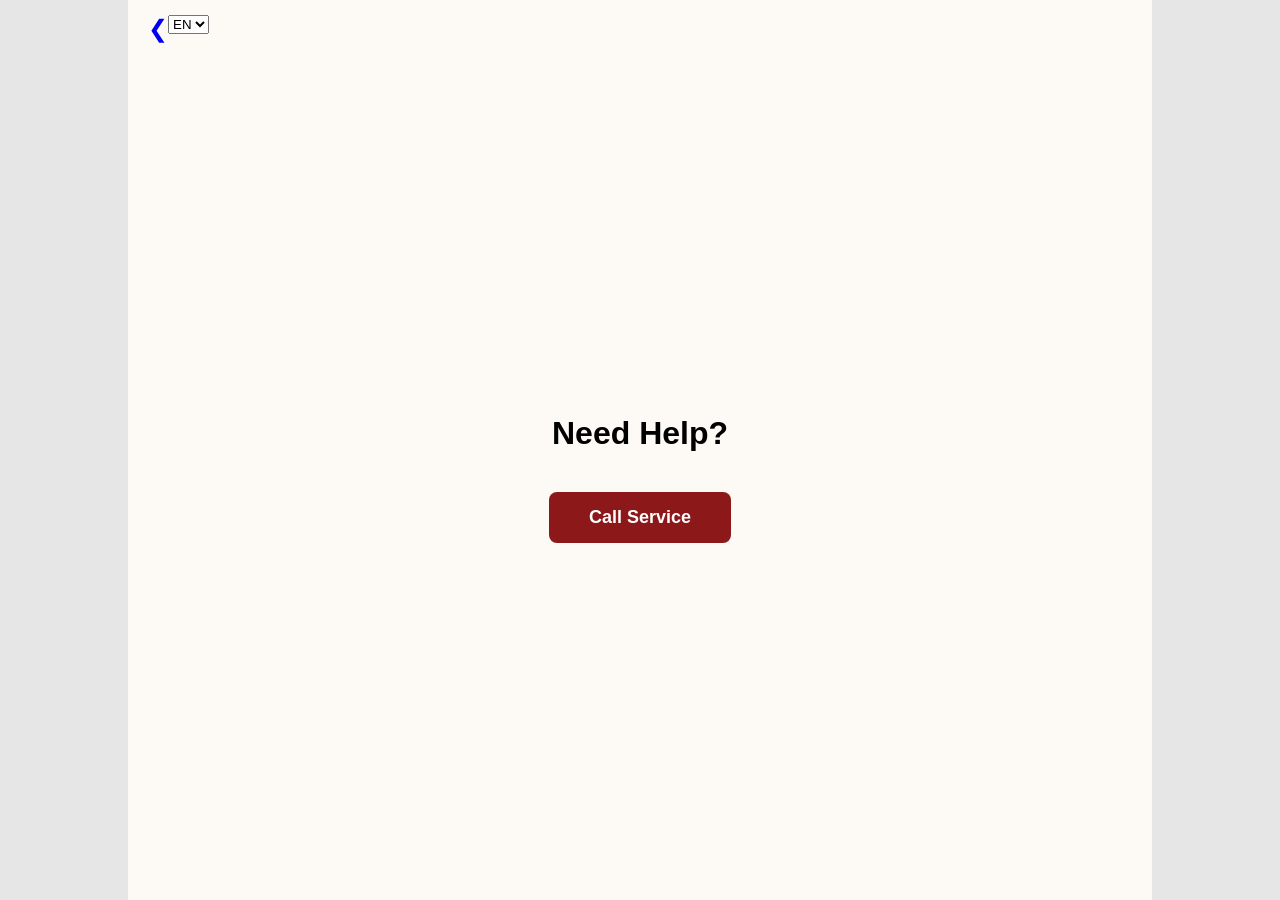
==== html/call-service.html @ d084e929 "feat: Data" ====
<!DOCTYPE html>
<html lang="en">
<head>
    <meta charset="UTF-8">
    <meta name="viewport" content="width=device-width, initial-scale=1.0">
    <title>Call Service</title>
    <link rel="stylesheet" href="../css/styles.css">
</head>
<body>

    <div class="app-container">
        <header class="top-header" style="justify-content: flex-start;">
            <a href="javascript:history.back()" class="icon-btn" style="text-decoration: none; font-size: 24px;">❮</a>
            <div class="language-picker">
                <select onchange="changeLanguage(this.value)">
                    <option value="en">EN</option>
                    <option value="sv">SV</option>
                    <option value="fr">FR</option>
                </select>
            </div>
        </header>

        <main class="main-content" style="display: flex; flex-direction: column; align-items: center; justify-content: center; flex-grow: 1; padding: 20px;">
            <!-- To do: change this to css -->
            <h1 class="restaurant-name" style="margin-bottom: 40px;" data-i18n="need_help">Need Help?</h1>
            
            <button id="callServiceBtn" class="start-btn" data-i18n="call_service">Call Service</button>

            <div id="servicePopup" class="popup hidden">
                <p data-i18n="service_called">Service has been called! Staff is on the way.</p>
            </div>
        </main>
    </div>

    <script>
        const btn = document.getElementById('callServiceBtn');
        const popup = document.getElementById('servicePopup');

        btn.addEventListener('click', () => {
            // Show the popup
            popup.classList.remove('hidden');
            
            // Disable the button and change its translation key
            btn.disabled = true;
            btn.setAttribute('data-i18n', 'service_called_btn');
            btn.classList.add('disabled-btn');
            
            // Re-run the translation function so the new key is translated
            if (typeof updateUI === 'function') {
                updateUI();
            }
        });
    </script>
    <script src="../js/data/dictionary.js"></script>
    <script src="../js/data/menuData.js"></script>

    <script src="../js/order_page.js"></script>
    <script src="../js/controller/LanguageController.js"></script>
    <script src="../js/controller/MenuController.js"></script>
</body>
</html>
---- css/styles.css ----
/* THIS FILE WILL CONTAIN ALL STYLES FOR THE WEBSITE */

/* CONSIDER USING MULTIPLE CSS FILES FOR BETTER ORGANIZATION */

/* =========================================
   Base Resets & App Container
   ========================================= */
/* =========================================
   Base Resets & App Container
   ========================================= */
* {
    box-sizing: border-box;
    margin: 0;
    padding: 0;
}

body {
    /* Uses system fonts for a native app feel */
    
    font-family: -apple-system, BlinkMacSystemFont, "Segoe UI", Roboto, Helvetica, Arial, sans-serif;
    background-color: #e6e6e6; /* Darker background for desktop to frame the app */

}

.app-container {
    width: 100%;           /* Takes up the full width */
    max-width: 1024px;     /* But never gets wider than an iPad in landscape mode */
    min-height: 100vh;     /* Ensure it always covers the full height of the screen */
    margin: 0 auto;        /* Centers the container on the desktop screen */
    
    background-color: #fdfaf6;
    position: relative;
    display: flex;
    flex-direction: column;
}

/* =========================================
   Header (Call for Service)
   ========================================= */
.top-header {
    padding: 15px 20px;
    display: flex;
    justify-content: flex-end; /* Aligns items to the right */
    background: transparent;
}

.service-action {
    display: flex;
    align-items: center;
    gap: 8px;
    font-size: 13px;
    font-weight: 500;
}

.icon-btn {
    background: none;
    border: none;
    font-size: 20px;
    cursor: pointer;
}

/* =========================================
   Horizontal Category Slider (MAX Style)
   ========================================= */
.category-slider {
    padding: 0 0 15px 15px;
}

.category-list {
    display: flex;
    gap: 12px;
    overflow-x: auto;
    list-style: none;
    padding-bottom: 10px; /* Space for the active state arrow */
    /* Hide scrollbars for a clean app look */
    scrollbar-width: none; /* Firefox */
    -ms-overflow-style: none;  /* IE and Edge */
}

.category-list::-webkit-scrollbar {
    display: none; /* Chrome, Safari and Opera */
}

.category-item {
    flex: 0 0 auto; /* Prevents items from shrinking */
    width: 85px; 
}

.category-btn {
    width: 100%;
    background: none;
    border: none;
    display: flex;
    flex-direction: column;
    align-items: center;
    cursor: pointer;
    font-family: inherit;
}

.category-img {
    width: 100%;
    height: 60px;
    object-fit: cover;
    background: #eaeaea; /* Placeholder grey until you add real images */
    margin-bottom: 6px;
}

.category-name {
    font-size: 13px;
    font-weight: 700;
    text-align: center;
    color: #333;
}

/* --- The Active/Selected State --- */
.category-item.active .category-btn {
    background-color: #8c1819; /* MAX App Dark Red */
    border-radius: 4px;
    padding-bottom: 8px;
    position: relative;
}

.category-item.active .category-img {
    border-radius: 4px 4px 0 0;
    margin-bottom: 4px;
}

.category-item.active .category-name {
    color: #ffffff;
}

/* The downward pointing triangle (caret) for the active item */
.category-item.active .category-btn::after {
    content: "";
    position: absolute;
    bottom: -8px;
    left: 50%;
    transform: translateX(-50%);
    border-width: 8px 8px 0;
    border-style: solid;
    border-color: #8c1819 transparent transparent transparent;
}

/* =========================================
   Menu List
   ========================================= */
.menu-list {
    flex-grow: 1; /* Pushes the footer to the bottom */
    padding: 0 20px 100px; /* Extra bottom padding so the sticky cart doesn't hide items */
}

.meal-card {
    padding: 25px 0;
    border-bottom: 1px solid #e5e5e5;
    display: flex;
    align-items: center;
}

.meal-name {
    font-size: 16px;
    font-weight: 600;
    color: #000;
}

/* =========================================
   Sticky Bottom Cart
   ========================================= */
.bottom-cart-bar {
    position: absolute;
    bottom: 0;
    left: 0;
    width: 100%;
    background-color: #b3b3b3; /* Grey from your wireframe */
    padding: 18px 20px;
    display: flex;
    justify-content: space-between;
    align-items: center;
    z-index: 10;
}

.cart-status p {
    font-size: 14px;
    font-weight: 500;
    color: #333;
}

/* The orange line at the very bottom of the wireframe */
.bottom-cart-bar::after {
    content: '';
    position: absolute;
    bottom: 0;
    left: 0;
    width: 100%;
    height: 4px;
    background-color: #e04f26; /* Wireframe orange */
}

/* =========================================
   Dialog designs
   ========================================= */
dialog::backdrop {
    background-color: rgba(0, 0, 0, 0.18); /* Make the backdrop dark and semi-transparent */
    backdrop-filter: blur(2px); /* Gives a nice blurred effect */
}

.meal-modal {
    border: none;
    padding: 0;
    width: 100%;
    max-width: 100%;
    margin-bottom: 0;
    margin-top: auto;
    box-shadow: 0 -5px 20px rgba(0,0,0,0.1); 
}

.modal-header {
    display: flex;
    justify-content: space-between;
    align-items: center;
    width: 100%;
}

.modal-content {
    padding: 10px 20px 20px 20px;
    display: flex;
    flex-direction: column;
    gap: 10px;
}

.order-controls {
    display: flex;
    gap: 12px;
    align-items: center;
    width: 100%;
}

.quantity-selector {
    display: flex;
    align-items: center;
    gap: 10px;
    padding: 0px 15px;
    border: 2px solid #285A48; 
    border-radius: 12px;
    background-color: white;
}

#meal-quantity {
    border: none;
    background: transparent;
    font-size: 16px;
    font-weight: bold;
    color: #285A48;
    outline: none;
    cursor: pointer;
}

.quantity-selector span {
    color: #285A48;
    font-size: 18px;
}

.quantity-selector, .add-btn {
    height: 56px;
}

.add-btn {
    display: flex;
    justify-content: space-between;
    align-items: center;
    flex-grow: 1;

    background-color: #285A48;
    color: white;
    border: none;
    padding: 0px 15px;
    border-radius: 12px;
    font-weight: bold;
    font-size: 18px;
}

.modal-header {
    display: flex;
    justify-content: space-between;
    align-items: center;
    width: 100%;
}


.info-icon, .close-btn {
    background: none;
    border: none;
    cursor: pointer;
    
    /* At least 44px is standard for size of modal buttons to be easily tappable on mobile */
    height: 44px;
    
    display: flex;
    align-items: center;
    justify-content: center;
    
    font-size: 24px;
    transition: opacity 0.2s ease, transform 0.1s ease;
}

.info-icon {
    color: #C40C0C;
}

.close-btn {
    color: #333; 
    font-family: sans-serif;
}

/* This gives a nice feedback without changing the color */
.info-icon:active, .close-btn:active {
    opacity: 0.6;
    transform: scale(0.9);
}

/* IPAD FOCUS: (Media Query for devices over 600px) --- */
@media (min-width: 600px) {
    .meal-modal {
        width: 90%;
        max-width: 500px; /* Do not want it to wide on an iPad */
        margin: auto; /* Center it vertical and horizontally */
        border-radius: 15px; 
    }
}

/* =========================================
   Drag and Drop Utilities
   ========================================= */
.meal-card {
    cursor: grab;
    transition: opacity 0.2s, background-color 0.2s;
}

.meal-card:active {
    cursor: grabbing;
}

.meal-card.dragging {
    opacity: 0.4;
    background-color: #f0f0f0;
}

.bottom-cart-bar {
    transition: background-color 0.2s, transform 0.2s;
}

.bottom-cart-bar.drag-over {
    background-color: #999999; /* Darker grey to indicate drop zone */
    border-top: 2px dashed #e04f26; /* Highlight drop area */
}

.bottom-cart-bar.item-dropped {
    transform: scale(1.02);
}

/* =========================================
   Dietary Information & Tags
   ========================================= */
.info-body {
    display: flex;
    flex-direction: column;
    gap: 12px;
    padding-top: 10px;
}

.meal-description {
    font-size: 15px;
    color: #555;
    line-height: 1.5;
}

.dietary-tags {
    display: flex;
    flex-wrap: wrap;
    gap: 8px;
    margin-bottom: 10px;
}

.tag {
    padding: 6px 12px;
    border-radius: 20px;
    font-size: 13px;
    font-weight: bold;
    color: white;
}

/* Color coding the tags */
.tag-veg { background-color: #285A48; } /* Green for vegetarian/vegan */
.tag-gf { background-color: #e04f26; } /* Orange for gluten-free */
.tag-allergen { background-color: #8c1819; } /* Red for warnings/allergens */

/* =========================================
   Welcome Screen Styles
   ========================================= */
.welcome-screen {
    display: flex;
    flex-direction: column;
    justify-content: space-between;
}

.welcome-content {
    display: flex;
    flex-direction: column;
    align-items: center;
    justify-content: center;
    flex-grow: 1;
    text-align: center;
    padding: 20px;
}

.logo-placeholder {
    font-size: 80px; /* Adjust emoji size */
    margin-bottom: 20px;
}

.welcome-text {
    font-size: 16px;
    color: #555;
    margin-bottom: 40px;
}

.start-btn {
    background-color: #8c1819; /* Matches active category color */
    color: white;
    padding: 15px 40px;
    font-size: 18px;
    font-weight: bold;
    border: none;
    border-radius: 8px;
    text-decoration: none;
    cursor: pointer;
    transition: background-color 0.2s;
}

.start-btn:active {
    background-color: #5c0f10;
}

/* =========================================
   Call Service Feature Styles
   ========================================= */
.hidden {
    display: none !important; /* Critical for hiding the popup initially */
}

.popup {
    margin-top: 20px;
    padding: 15px 25px;
    background-color: #d4edda; /* Light green success background */
    color: #155724; /* Dark green text */
    border:
}

/* Add these below your other tag colors */
.tag-vegan { background-color: #1e4620; } /* Dark green for vegan */
.tag-non-alcoholic { background-color: #4a90e2; } /* Blue for beverages */
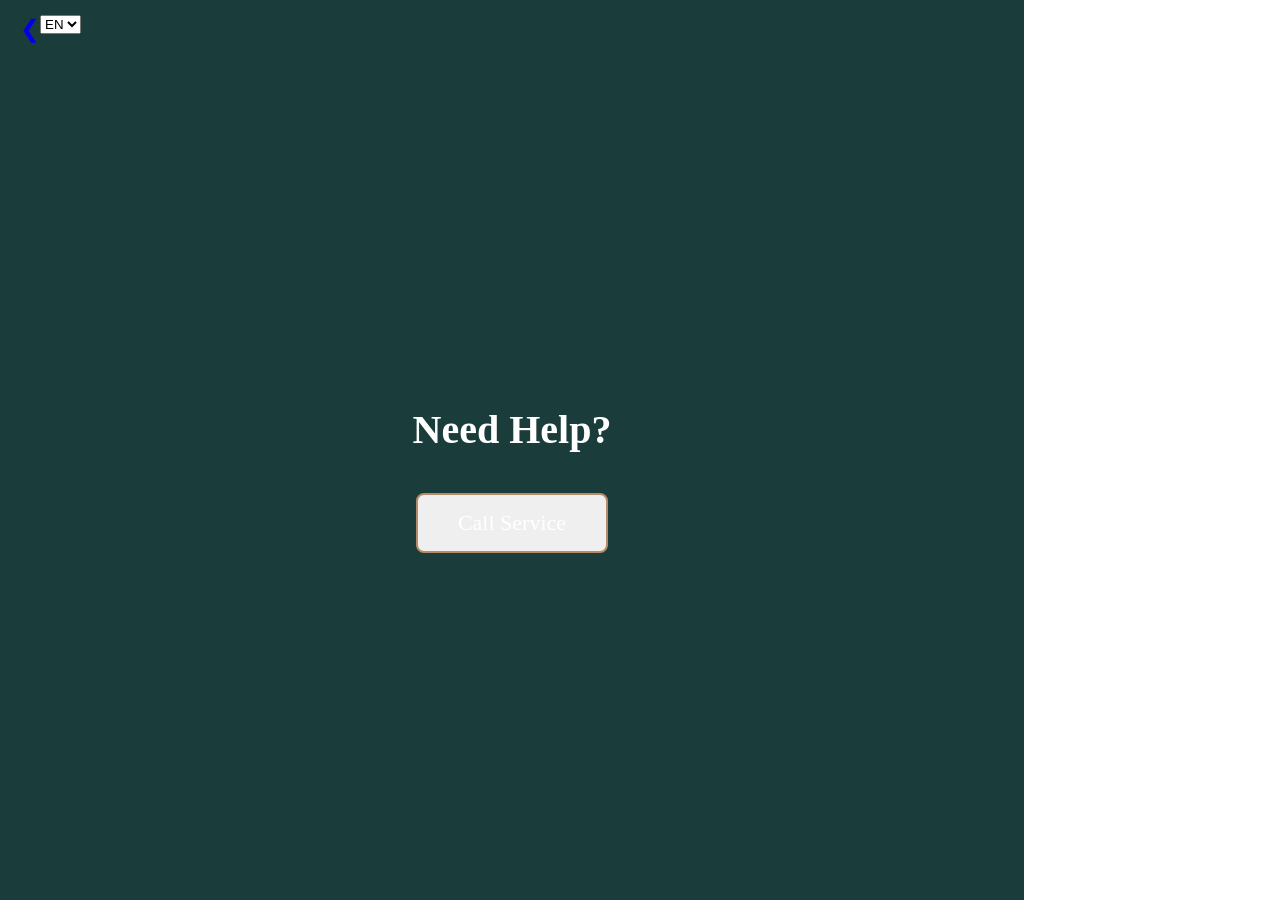
==== commit 5106c8a2: "feat: fixed issues" ====
--- a/html/call-service.html
+++ b/html/call-service.html
@@ -21,7 +21,7 @@
         </header>
 
         <main class="main-content" style="display: flex; flex-direction: column; align-items: center; justify-content: center; flex-grow: 1; padding: 20px;">
-            <!-- To do: change this to css -->
+            
             <h1 class="restaurant-name" style="margin-bottom: 40px;" data-i18n="need_help">Need Help?</h1>
             
             <button id="callServiceBtn" class="start-btn" data-i18n="call_service">Call Service</button>
--- a/css/styles.css
+++ b/css/styles.css
@@ -18,7 +18,6 @@
     /* Uses system fonts for a native app feel */
     
     font-family: -apple-system, BlinkMacSystemFont, "Segoe UI", Roboto, Helvetica, Arial, sans-serif;
-    background-color: #e6e6e6; /* Darker background for desktop to frame the app */
 
 }
 
@@ -26,22 +25,44 @@
     width: 100%;           /* Takes up the full width */
     max-width: 1024px;     /* But never gets wider than an iPad in landscape mode */
     min-height: 100vh;     /* Ensure it always covers the full height of the screen */
-    margin: 0 auto;        /* Centers the container on the desktop screen */
+    margin: 0;        /* Centers the container on the desktop screen */
     
-    background-color: #fdfaf6;
+    background-color: #1a3d3b;
     position: relative;
     display: flex;
     flex-direction: column;
 }
 
-/* =========================================
-   Header (Call for Service)
-   ========================================= */
+footer {
+    margin-top: auto; /* Pushes the footer to the bottom of the container */
+}
+
 .top-header {
     padding: 15px 20px;
     display: flex;
     justify-content: flex-end; /* Aligns items to the right */
     background: transparent;
+}
+
+.bell-svg {
+    width: 23px;             /* Ändra här för att välja storlek (t.ex. 24px eller 40px) */
+    height: 23px;
+    display: block;
+    stroke: #b58c67;         /* Gul färg för Feather-ikon (observera: Feather använder "stroke", inte "fill"!) */
+}
+
+.bell-icon {
+    display: flex;
+    align-items: center;
+    justify-content: center;
+    text-decoration: none;   /* Ta bort understrykning på länken */
+}
+
+
+h1 {
+    font-family: "Lora","Lora Placeholder",serif;
+    font-size: 40px;
+    color: #ffffff;
 }
 
 .service-action {
@@ -59,9 +80,6 @@
     cursor: pointer;
 }
 
-/* =========================================
-   Horizontal Category Slider (MAX Style)
-   ========================================= */
 .category-slider {
     padding: 0 0 15px 15px;
 }
@@ -106,22 +124,20 @@
 }
 
 .category-name {
-    font-size: 13px;
-    font-weight: 700;
     text-align: center;
-    color: #333;
+    font-family: "Lora","Lora Placeholder",serif;
+    font-size: 17px;
+    color: #84a1a0;
 }
 
 /* --- The Active/Selected State --- */
 .category-item.active .category-btn {
-    background-color: #8c1819; /* MAX App Dark Red */
-    border-radius: 4px;
+    background-color: #b58c67;
     padding-bottom: 8px;
     position: relative;
 }
 
 .category-item.active .category-img {
-    border-radius: 4px 4px 0 0;
     margin-bottom: 4px;
 }
 
@@ -138,7 +154,7 @@
     transform: translateX(-50%);
     border-width: 8px 8px 0;
     border-style: solid;
-    border-color: #8c1819 transparent transparent transparent;
+    border-color: #b58c67 transparent transparent transparent;
 }
 
 /* =========================================
@@ -151,7 +167,7 @@
 
 .meal-card {
     padding: 25px 0;
-    border-bottom: 1px solid #e5e5e5;
+    border-bottom: 1px solid #b58c67;
     display: flex;
     align-items: center;
 }
@@ -159,18 +175,36 @@
 .meal-name {
     font-size: 16px;
     font-weight: 600;
-    color: #000;
+    color: #84a1a0;
 }
 
 /* =========================================
    Sticky Bottom Cart
    ========================================= */
+.cart-svg {
+    width: 26px;             
+    height: 26px;
+    display: block;
+    stroke: #b58c67;  
+    stroke-width: 1.5;        
+}
+
+.cart-icon {
+    display: flex;
+    align-items: center;
+    justify-content: center;
+    text-decoration: none;     
+    background: none;
+    border: none;
+    padding: 0;
+}
+
 .bottom-cart-bar {
     position: absolute;
     bottom: 0;
     left: 0;
     width: 100%;
-    background-color: #b3b3b3; /* Grey from your wireframe */
+    background-color: #102b2a;
     padding: 18px 20px;
     display: flex;
     justify-content: space-between;
@@ -181,7 +215,7 @@
 .cart-status p {
     font-size: 14px;
     font-weight: 500;
-    color: #333;
+    color: #84a1a0;
 }
 
 /* The orange line at the very bottom of the wireframe */
@@ -192,7 +226,7 @@
     left: 0;
     width: 100%;
     height: 4px;
-    background-color: #e04f26; /* Wireframe orange */
+    background-color: #b58c67; /* Wireframe orange */
 }
 
 /* =========================================
@@ -239,7 +273,7 @@
     align-items: center;
     gap: 10px;
     padding: 0px 15px;
-    border: 2px solid #285A48; 
+    border: 2px solid #102b2a; 
     border-radius: 12px;
     background-color: white;
 }
@@ -249,13 +283,13 @@
     background: transparent;
     font-size: 16px;
     font-weight: bold;
-    color: #285A48;
+    color: #102b2a;
     outline: none;
     cursor: pointer;
 }
 
 .quantity-selector span {
-    color: #285A48;
+    color: #102b2a;
     font-size: 18px;
 }
 
@@ -269,7 +303,7 @@
     align-items: center;
     flex-grow: 1;
 
-    background-color: #285A48;
+    background-color: #102b2a;
     color: white;
     border: none;
     padding: 0px 15px;
@@ -286,29 +320,40 @@
 }
 
 
-.info-icon, .close-btn {
+.info-icon {
+    display: flex;
+    align-items: center;
+    justify-content: center;
     background: none;
     border: none;
-    cursor: pointer;
-    
-    /* At least 44px is standard for size of modal buttons to be easily tappable on mobile */
-    height: 44px;
-    
-    display: flex;
-    align-items: center;
-    justify-content: center;
-    
-    font-size: 24px;
-    transition: opacity 0.2s ease, transform 0.1s ease;
-}
-
-.info-icon {
-    color: #C40C0C;
+    padding: 0;
+    cursor: pointer;
+}
+
+.info-svg {
+    width: 32px;        
+    height: 32px;
+    display: block;
+    stroke: #1a3d3b;     
+    stroke-width: 1.5;
 }
 
 .close-btn {
-    color: #333; 
-    font-family: sans-serif;
+  display: flex;
+  align-items: center;
+  justify-content: center;
+  background: none;
+  border: none;
+  padding: 0;
+  cursor: pointer;
+}
+
+.x-svg {
+  width: 32px;         
+  height: 32px;
+  display: block;
+  stroke: #102b2a;        
+  stroke-width: 1.8;
 }
 
 /* This gives a nice feedback without changing the color */
@@ -316,6 +361,24 @@
     opacity: 0.6;
     transform: scale(0.9);
 }
+
+
+.edit-icon {
+  display: flex;
+  align-items: center;
+  justify-content: center;
+  margin-right: 8px;
+}
+
+.edit-svg {
+  width: 18px;
+  height: 18px;
+  display: block;
+  stroke: #102b2a;  
+  stroke-width: 2;
+}
+
+/* TODO: Change colors to match the theme below */
 
 /* IPAD FOCUS: (Media Query for devices over 600px) --- */
 @media (min-width: 600px) {
@@ -349,8 +412,7 @@
 }
 
 .bottom-cart-bar.drag-over {
-    background-color: #999999; /* Darker grey to indicate drop zone */
-    border-top: 2px dashed #e04f26; /* Highlight drop area */
+    background-color: #999999; /* TODO: change color */
 }
 
 .bottom-cart-bar.item-dropped {
@@ -369,7 +431,7 @@
 
 .meal-description {
     font-size: 15px;
-    color: #555;
+    color: #555; /* Change to proper collor that follows theme*/
     line-height: 1.5;
 }
 
@@ -410,6 +472,7 @@
     flex-grow: 1;
     text-align: center;
     padding: 20px;
+    color: #ffffff;
 }
 
 .logo-placeholder {
@@ -419,26 +482,22 @@
 
 .welcome-text {
     font-size: 16px;
-    color: #555;
+    color: #84a1a0;
     margin-bottom: 40px;
 }
 
 .start-btn {
-    background-color: #8c1819; /* Matches active category color */
-    color: white;
+    font-family: "Lora","Lora Placeholder",serif;
     padding: 15px 40px;
-    font-size: 18px;
-    font-weight: bold;
-    border: none;
+    font-size: 22px;
+    color: #ffffff;
+    border: 2px solid #b58c67;
     border-radius: 8px;
     text-decoration: none;
     cursor: pointer;
     transition: background-color 0.2s;
 }
 
-.start-btn:active {
-    background-color: #5c0f10;
-}
 
 /* =========================================
    Call Service Feature Styles
@@ -451,10 +510,74 @@
     margin-top: 20px;
     padding: 15px 25px;
     background-color: #d4edda; /* Light green success background */
-    color: #155724; /* Dark green text */
-    border:
+    color: #155724; /* Change so it follow scheme */ 
 }
 
 /* Add these below your other tag colors */
 .tag-vegan { background-color: #1e4620; } /* Dark green for vegan */
-.tag-non-alcoholic { background-color: #4a90e2; } /* Blue for beverages */+.tag-non-alcoholic { background-color: #4a90e2; } /* Blue for beverages */
+
+/* =========================================
+   Order Page & Cart Layout
+   ========================================= */
+.order-list {
+    display: flex;
+    flex-direction: column;
+    gap: 10px;
+    padding: 20px;
+}
+.order-item {
+    display: flex;
+    justify-content: space-between;
+    align-items: center;
+    background: #e2e2e2;
+    padding: 15px 20px;
+    border-radius: 4px;
+}
+.order-item-left {
+    display: flex;
+    gap: 20px;
+    font-size: 16px;
+    color: #333;
+}
+.delete-btn {
+    background: none;
+    border: none;
+    font-size: 24px;
+    cursor: pointer;
+    color: #333;
+    padding: 0 10px;
+}
+
+.order-header {
+    text-align: center; 
+    padding-top: 20px; 
+    text-transform: uppercase;
+}
+
+.cart-empty-text {
+    text-align: center;
+    color: #84a1a0;
+}
+
+.clickable-footer {
+    cursor: pointer;
+    position: relative;
+}
+
+.cart-icon-wrapper {
+    position: relative;
+    display: inline-block;
+}
+
+.cart-badge {
+    position: absolute;
+    top: -5px;
+    right: -10px;
+    background: #e04f26;
+    color: white;
+    border-radius: 50%;
+    padding: 2px 6px;
+    font-size: 12px;
+    font-weight: bold;
+}
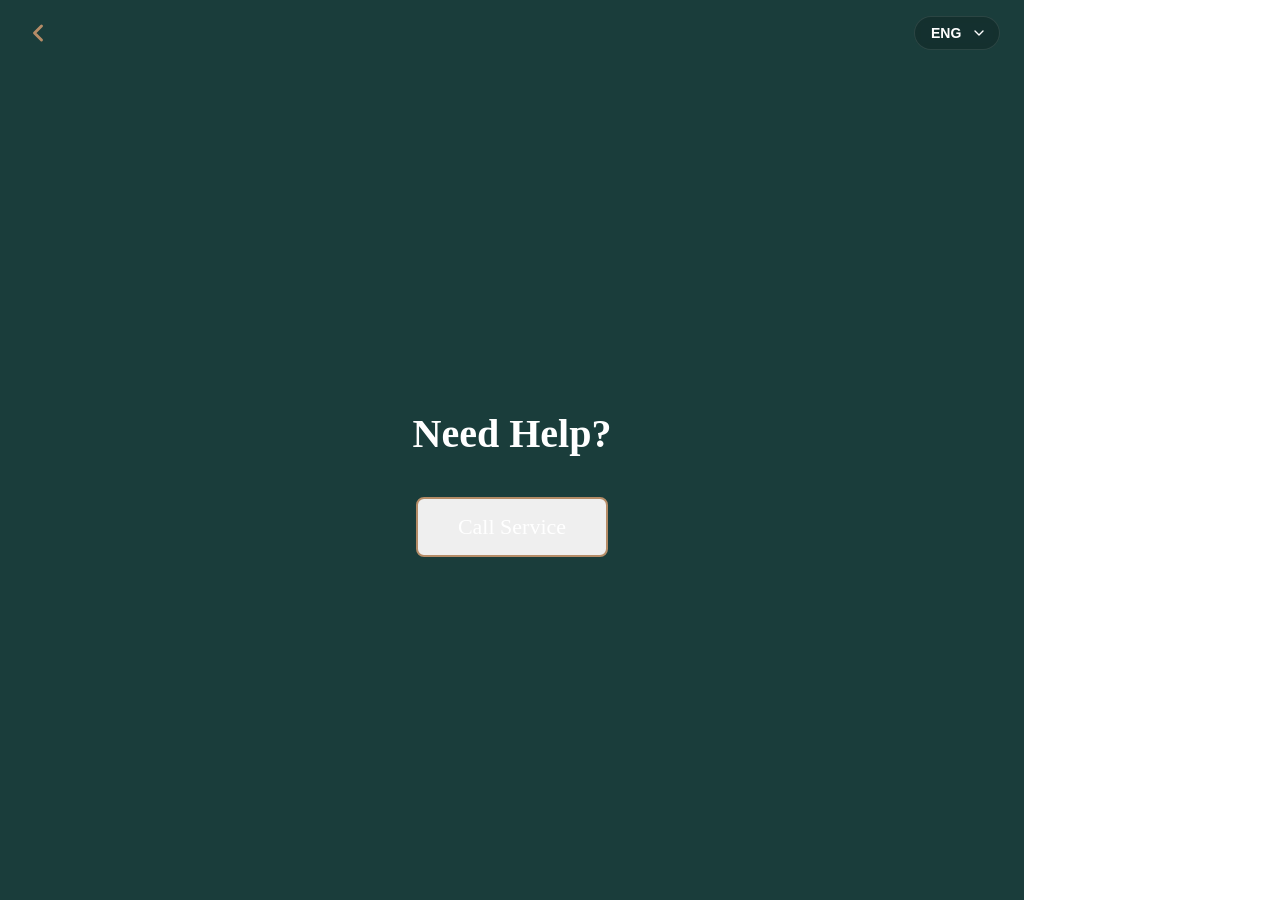
==== commit 21db59f0: "fixed styles for top header" ====
--- a/html/call-service.html
+++ b/html/call-service.html
@@ -7,16 +7,27 @@
     <link rel="stylesheet" href="../css/styles.css">
 </head>
 <body>
-
+    <!-- 
+      Call Service Page 
+      Allows the user to request assistance from the restaurant staff. 
+      Provides a button that triggers a confirmation popup.
+    -->
     <div class="app-container">
-        <header class="top-header" style="justify-content: flex-start;">
-            <a href="javascript:history.back()" class="icon-btn" style="text-decoration: none; font-size: 24px;">❮</a>
-            <div class="language-picker">
-                <select onchange="changeLanguage(this.value)">
-                    <option value="en">EN</option>
-                    <option value="sv">SV</option>
-                    <option value="fr">FR</option>
-                </select>
+        <header class="top-header" style="justify-content: space-between; align-items: center; padding: 16px 24px;">
+            <a href="javascript:history.back()" class="icon-btn back-btn" aria-label="Back" style="display: flex; align-items: center; justify-content: center;">
+                <svg viewBox="0 0 24 24" fill="none" stroke="#b58c67" stroke-width="2.5" stroke-linecap="round" stroke-linejoin="round" style="width: 28px; height: 28px;">
+                    <polyline points="15 18 9 12 15 6"></polyline>
+                </svg>
+            </a>
+            
+            <div style="display: flex; align-items: center; gap: 20px;">
+                <div class="language-picker">
+                    <select onchange="changeLanguage(this.value)" class="modern-select">
+                        <option value="en">ENG</option>
+                        <option value="sv">SWE</option>
+                        <option value="fr">FRA</option>
+                    </select>
+                </div>
             </div>
         </header>
 
@@ -33,6 +44,10 @@
     </div>
 
     <script>
+        /**
+         * call-service inline script
+         * Handles the button click to display a service confirmation popup.
+         */
         const btn = document.getElementById('callServiceBtn');
         const popup = document.getElementById('servicePopup');
 
--- a/css/styles.css
+++ b/css/styles.css
@@ -1,10 +1,16 @@
-/* THIS FILE WILL CONTAIN ALL STYLES FOR THE WEBSITE */
-
-/* CONSIDER USING MULTIPLE CSS FILES FOR BETTER ORGANIZATION */
-
-/* =========================================
-   Base Resets & App Container
-   ========================================= */
+/**
+ * styles.css
+ * Global stylesheet for the Le Marodeur application.
+ * Defines base resets, typography, layout, components, and responsive design.
+ * Organized by sections:
+ * - Base Resets & App Container
+ * - Top Header & Navigation
+ * - Categories & Menu
+ * - Sticky Bottom Cart
+ * - Modals & Dialogs
+ * - Utilities & Tags
+ */
+
 /* =========================================
    Base Resets & App Container
    ========================================= */
@@ -55,7 +61,46 @@
     display: flex;
     align-items: center;
     justify-content: center;
-    text-decoration: none;   /* Ta bort understrykning på länken */
+    text-decoration: none;   
+    transition: transform 0.2s ease;
+}
+
+.bell-icon:hover, .back-btn:hover {
+    transform: scale(1.05);
+}
+
+.bell-icon:active, .back-btn:active {
+    transform: scale(0.95);
+}
+
+.modern-select {
+    appearance: none;
+    -webkit-appearance: none;
+    background-color: rgba(0, 0, 0, 0.2);
+    color: #ffffff;
+    border: 1px solid rgba(255, 255, 255, 0.1);
+    padding: 8px 36px 8px 16px;
+    border-radius: 20px;
+    font-size: 14px;
+    font-weight: 600;
+    cursor: pointer;
+    outline: none;
+    background-image: url("data:image/svg+xml;charset=UTF-8,%3csvg xmlns='http://www.w3.org/2000/svg' viewBox='0 0 24 24' fill='none' stroke='%23ffffff' stroke-width='2' stroke-linecap='round' stroke-linejoin='round'%3e%3cpolyline points='6 9 12 15 18 9'%3e%3c/polyline%3e%3c/svg%3e");
+    background-repeat: no-repeat;
+    background-position: right 12px center;
+    background-size: 16px;
+    transition: all 0.2s ease;
+    backdrop-filter: blur(4px);
+}
+
+.modern-select:hover, .modern-select:focus {
+    background-color: rgba(0, 0, 0, 0.3);
+    border-color: #b58c67;
+}
+
+.modern-select option {
+    background-color: #1a3d3b;
+    color: #ffffff;
 }
 
 
@@ -200,37 +245,124 @@
 }
 
 .bottom-cart-bar {
-    position: absolute;
-    bottom: 0;
-    left: 0;
-    width: 100%;
+    position: sticky;
+    bottom: 20px;
+    margin: 0 20px 20px 20px;
     background-color: #102b2a;
-    padding: 18px 20px;
+    padding: 18px 24px;
     display: flex;
     justify-content: space-between;
     align-items: center;
-    z-index: 10;
+    z-index: 50;
+    border-radius: 16px;
+    box-shadow: 0 10px 30px rgba(0, 0, 0, 0.4);
+    border: 1px solid rgba(132, 161, 160, 0.15); /* subtle teal border */
+    transition: transform 0.2s, box-shadow 0.2s;
+}
+
+.bottom-cart-bar:hover {
+    transform: translateY(-2px);
+    box-shadow: 0 12px 35px rgba(0, 0, 0, 0.5);
+}
+
+.bottom-cart-bar:active {
+    transform: translateY(1px);
+    box-shadow: 0 5px 15px rgba(0, 0, 0, 0.4);
 }
 
 .cart-status p {
-    font-size: 14px;
-    font-weight: 500;
-    color: #84a1a0;
-}
-
-/* The orange line at the very bottom of the wireframe */
+    font-size: 16px;
+    font-weight: 600;
+    color: #ffffff;
+    letter-spacing: 0.5px;
+}
+
+/* Remove the old wireframe line */
 .bottom-cart-bar::after {
-    content: '';
-    position: absolute;
-    bottom: 0;
-    left: 0;
-    width: 100%;
-    height: 4px;
-    background-color: #b58c67; /* Wireframe orange */
-}
-
-/* =========================================
-   Dialog designs
+    display: none;
+}
+
+/* =========================================
+   Confirm Dialog designs (Remove Item)
+   ========================================= */
+.confirm-modal {
+    border: none;
+    padding: 24px;
+    width: 90%;
+    max-width: 400px;
+    margin: auto; /* Centered vertically and horizontally */
+    border-radius: 16px;
+    background-color: #ffffff;
+    box-shadow: 0 10px 30px rgba(0,0,0,0.2); 
+    font-family: -apple-system, BlinkMacSystemFont, "Segoe UI", Roboto, sans-serif;
+}
+
+.confirm-modal::backdrop {
+    background-color: rgba(0, 0, 0, 0.4); 
+    backdrop-filter: blur(2px); 
+}
+
+.confirm-title {
+    font-size: 24px;
+    font-weight: 700;
+    color: #000000;
+    margin-top: 0;
+    margin-bottom: 12px;
+}
+
+.confirm-text {
+    font-size: 16px;
+    color: #000000;
+    margin-top: 0;
+    margin-bottom: 24px;
+    line-height: 1.4;
+}
+
+.confirm-controls {
+    display: flex;
+    gap: 12px;
+    align-items: center;
+}
+
+.confirm-btn {
+    flex: 1;
+    height: 48px;
+    border-radius: 12px;
+    font-size: 16px;
+    font-weight: 600;
+    cursor: pointer;
+    display: flex;
+    justify-content: center;
+    align-items: center;
+    transition: background-color 0.2s, transform 0.1s;
+}
+
+.confirm-btn:active {
+    transform: scale(0.97);
+}
+
+.confirm-btn.cancel-btn {
+    background-color: #ffffff;
+    color: #000000;
+    border: 2px solid #102b2a; 
+}
+
+.confirm-btn.cancel-btn:hover {
+    background-color: #f5f5f5;
+}
+
+.confirm-btn.remove-btn {
+    background-color: #102b2a;
+    color: #ffffff;
+    border: none;
+}
+
+.confirm-btn.remove-btn:hover {
+    background-color: #0b1e1d;
+}
+
+/* =========================================
+   Dialog designs (Meal detailed view)
    ========================================= */
 dialog::backdrop {
     background-color: rgba(0, 0, 0, 0.18); /* Make the backdrop dark and semi-transparent */
@@ -391,6 +523,22 @@
 }
 
 /* =========================================
+   Drag and Drop Table Styles
+   ========================================= */
+.order-item-row.dragging {
+    opacity: 0.5;
+    background-color: #153533 !important;
+}
+
+.order-item-row.drag-over-top td {
+    border-top: 2px solid #b58c67;
+}
+
+.order-item-row.drag-over-bottom td {
+    border-bottom: 2px solid #b58c67;
+}
+
+/* =========================================
    Drag and Drop Utilities
    ========================================= */
 .meal-card {
@@ -520,6 +668,109 @@
 /* =========================================
    Order Page & Cart Layout
    ========================================= */
+.cart-table-wrapper {
+    width: 100%;
+    overflow-x: auto;
+    padding: 20px;
+    margin-bottom: 80px; /* Space for the bottom cart bar */
+}
+
+.cart-table {
+    width: 100%;
+    border-collapse: collapse;
+    color: #ffffff;
+    font-size: 15px;
+    background-color: #102b2a;
+    border-radius: 8px;
+    overflow: hidden;
+    box-shadow: 0 4px 6px rgba(0, 0, 0, 0.1);
+}
+
+.cart-table thead {
+    background-color: #0b1e1d;
+    border-bottom: 2px solid #b58c67;
+}
+
+.cart-table th,
+.cart-table td {
+    padding: 14px 16px;
+    text-align: left;
+    border-right: 1px solid #1a3d3b; /* Vertical lines */
+    border-bottom: 1px solid #1a3d3b; /* Horizontal lines */
+}
+
+/* Let's remove the right-most vertical line for a cleaner edge */
+.cart-table th:last-child,
+.cart-table td:last-child {
+    border-right: none;
+}
+
+.cart-table th {
+    font-weight: 600;
+    color: #84a1a0;
+    text-transform: uppercase;
+    font-size: 13px;
+    letter-spacing: 0.5px;
+}
+
+.cart-table tbody tr {
+    transition: background-color 0.2s;
+}
+
+.cart-table tbody tr:hover {
+    background-color: #153533;
+}
+
+.action-cell {
+    text-align: center !important;
+    width: 50px;
+}
+
+.delete-btn-table {
+    background: none;
+    border: none;
+    color: #b58c67;
+    font-size: 18px;
+    cursor: pointer;
+    transition: color 0.2s;
+}
+
+.order-header-container {
+    display: flex;
+    justify-content: space-between;
+    align-items: center;
+    padding: 20px 20px 10px 20px;
+}
+
+.order-header {
+    text-align: left; 
+    padding-top: 0; 
+    text-transform: uppercase;
+    font-size: 24px;
+    margin: 0;
+    color: #ffffff;
+}
+
+.checkout-header-btn {
+    background-color: #b58c67;
+    color: #ffffff;
+    border: none;
+    padding: 8px 16px;
+    border-radius: 6px;
+    font-weight: 600;
+    font-size: 14px;
+    cursor: pointer;
+    transition: background-color 0.2s, transform 0.1s;
+}
+
+.checkout-header-btn:hover {
+    background-color: #9a7554;
+}
+
+.checkout-header-btn:active {
+    transform: scale(0.97);
+}
+
 .order-list {
     display: flex;
     flex-direction: column;
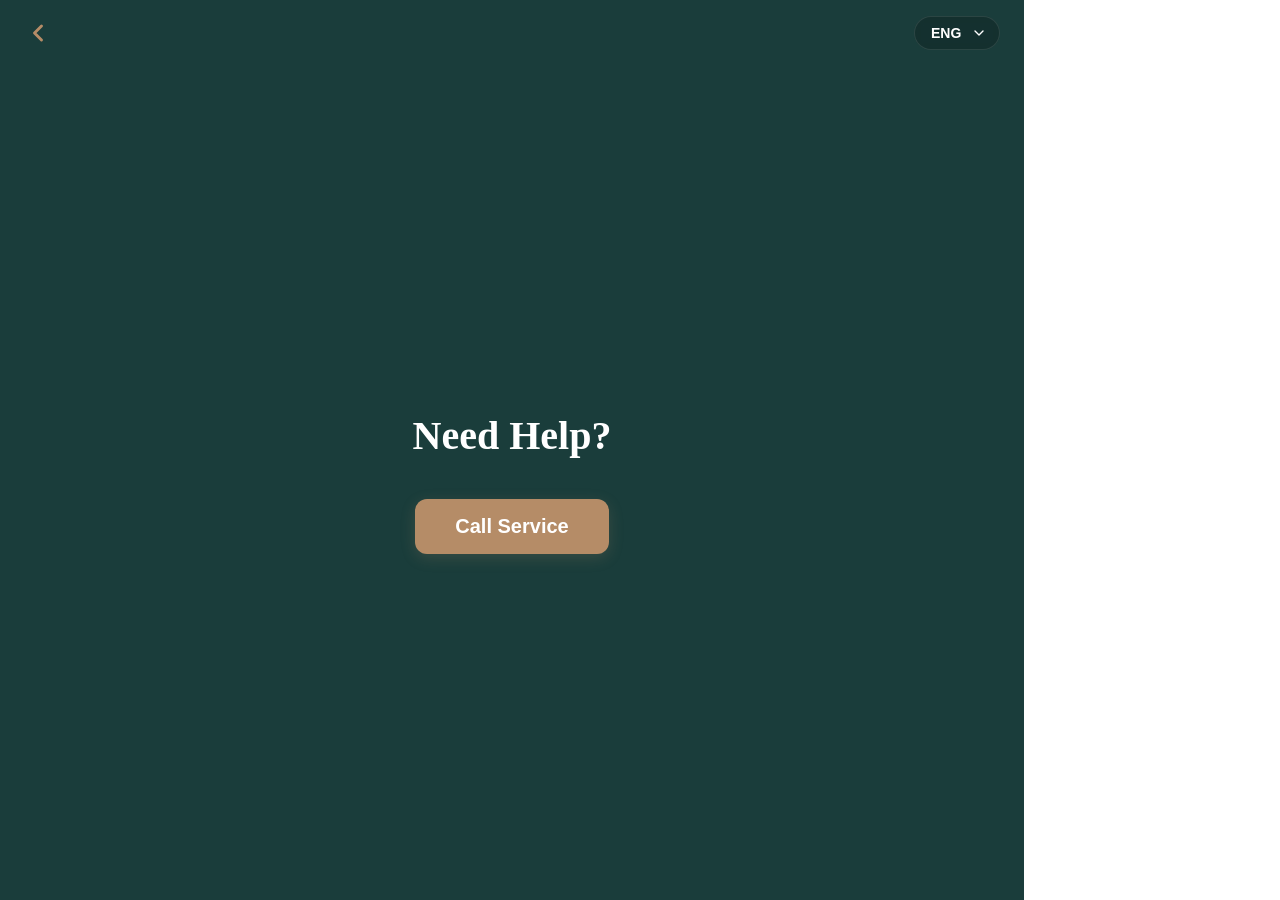
==== commit 2a854d69: "moved inline styles" ====
--- a/html/call-service.html
+++ b/html/call-service.html
@@ -13,14 +13,14 @@
       Provides a button that triggers a confirmation popup.
     -->
     <div class="app-container">
-        <header class="top-header" style="justify-content: space-between; align-items: center; padding: 16px 24px;">
-            <a href="javascript:history.back()" class="icon-btn back-btn" aria-label="Back" style="display: flex; align-items: center; justify-content: center;">
-                <svg viewBox="0 0 24 24" fill="none" stroke="#b58c67" stroke-width="2.5" stroke-linecap="round" stroke-linejoin="round" style="width: 28px; height: 28px;">
+        <header class="top-header">
+            <a href="javascript:history.back()" class="icon-btn back-btn" aria-label="Back">
+                <svg class="back-icon" viewBox="0 0 24 24" fill="none" stroke="#b58c67" stroke-width="2.5" stroke-linecap="round" stroke-linejoin="round">
                     <polyline points="15 18 9 12 15 6"></polyline>
                 </svg>
             </a>
             
-            <div style="display: flex; align-items: center; gap: 20px;">
+            <div class="header-actions">
                 <div class="language-picker">
                     <select onchange="changeLanguage(this.value)" class="modern-select">
                         <option value="en">ENG</option>
@@ -31,9 +31,9 @@
             </div>
         </header>
 
-        <main class="main-content" style="display: flex; flex-direction: column; align-items: center; justify-content: center; flex-grow: 1; padding: 20px;">
+        <main class="main-content center-layout">
             
-            <h1 class="restaurant-name" style="margin-bottom: 40px;" data-i18n="need_help">Need Help?</h1>
+            <h1 class="restaurant-name mb-lg" data-i18n="need_help">Need Help?</h1>
             
             <button id="callServiceBtn" class="start-btn" data-i18n="call_service">Call Service</button>
 
--- a/css/styles.css
+++ b/css/styles.css
@@ -44,17 +44,39 @@
 }
 
 .top-header {
-    padding: 15px 20px;
-    display: flex;
-    justify-content: flex-end; /* Aligns items to the right */
+    padding: 16px 24px;
+    display: flex;
+    justify-content: space-between;
+    align-items: center;
     background: transparent;
 }
 
+.top-header.header-right {
+    justify-content: flex-end;
+}
+
+.header-actions {
+    display: flex;
+    align-items: center;
+    gap: 20px;
+}
+
 .bell-svg {
-    width: 23px;             /* Ändra här för att välja storlek (t.ex. 24px eller 40px) */
-    height: 23px;
+    width: 26px;
+    height: 26px;
     display: block;
-    stroke: #b58c67;         /* Gul färg för Feather-ikon (observera: Feather använder "stroke", inte "fill"!) */
+    stroke: #b58c67;
+}
+
+.back-btn {
+    display: flex;
+    align-items: center;
+    justify-content: center;
+}
+
+.back-icon {
+    width: 28px;
+    height: 28px;
 }
 
 .bell-icon {
@@ -63,6 +85,18 @@
     justify-content: center;
     text-decoration: none;   
     transition: transform 0.2s ease;
+    position: relative;
+}
+
+.notification-dot {
+    position: absolute;
+    top: 0px;
+    right: 2px;
+    width: 8px;
+    height: 8px;
+    background-color: #ef4444;
+    border-radius: 50%;
+    border: 2px solid #1a3d3b;
 }
 
 .bell-icon:hover, .back-btn:hover {
@@ -635,17 +669,131 @@
 }
 
 .start-btn {
-    font-family: "Lora","Lora Placeholder",serif;
-    padding: 15px 40px;
-    font-size: 22px;
-    color: #ffffff;
-    border: 2px solid #b58c67;
-    border-radius: 8px;
+    background-color: #b58c67;
+    font-family: -apple-system, BlinkMacSystemFont, "Segoe UI", Roboto, sans-serif;
+    padding: 16px 40px;
+    font-size: 20px;
+    font-weight: 600;
+    color: #ffffff;
+    border: none;
+    border-radius: 12px;
     text-decoration: none;
     cursor: pointer;
-    transition: background-color 0.2s;
-}
-
+    display: inline-flex;
+    align-items: center;
+    justify-content: center;
+    transition: all 0.2s ease;
+    box-shadow: 0 4px 15px rgba(181, 140, 103, 0.2);
+}
+
+.start-btn:hover {
+    background-color: #c99c75;
+    transform: translateY(-2px);
+    box-shadow: 0 6px 20px rgba(181, 140, 103, 0.3);
+}
+
+.start-btn:active {
+    transform: translateY(1px);
+    box-shadow: 0 2px 10px rgba(181, 140, 103, 0.15);
+}
+
+.btn-full {
+    margin-top: 20px;
+    width: 100%;
+}
+
+.btn-secondary {
+    background-color: #333333 !important;
+}
+
+/* =========================================
+   Layout & Typography Utilities
+   ========================================= */
+.center-layout {
+    display: flex;
+    flex-direction: column;
+    align-items: center;
+    justify-content: center;
+    flex-grow: 1;
+    padding: 20px;
+}
+
+.center-text {
+    text-align: center;
+}
+
+.layout-padded {
+    padding: 20px;
+}
+
+.flex-1 {
+    flex: 1;
+}
+
+.mb-xs { margin-bottom: 10px; }
+.mb-sm { margin-bottom: 20px; }
+.mb-md { margin-bottom: 30px; }
+.mb-lg { margin-bottom: 40px; }
+.mt-sm { margin-top: 10px; }
+
+.status-emoji {
+    font-size: 80px;
+    margin-bottom: 20px;
+}
+
+.status-text {
+    font-size: 18px;
+    color: #555555;
+    line-height: 1.5;
+    margin-bottom: 40px;
+    max-width: 350px;
+}
+
+.checkout-heading {
+    margin-bottom: 8px;
+    color: #ffffff;
+}
+
+.checkout-subtitle {
+    font-size: 16px;
+    color: #84a1a0;
+}
+
+.text-bold-white {
+    font-weight: bold;
+    color: #ffffff;
+}
+
+.text-white {
+    color: #ffffff;
+}
+
+.tip-heading {
+    margin-top: 20px;
+    font-weight: 600;
+    color: #ffffff;
+}
+
+.total-price-row {
+    font-size: 20px;
+    font-weight: bold;
+    color: #b58c67;
+    margin-top: 20px;
+    border-top: 1px solid rgba(132,161,160,0.2);
+    padding-top: 15px;
+}
+
+.qr-options-flex {
+    display: flex;
+    flex-direction: column;
+    gap: 15px;
+    margin-top: 30px;
+}
+
+.dietary-title {
+    margin-top: 10px;
+    font-size: 16px;
+}
 
 /* =========================================
    Call Service Feature Styles
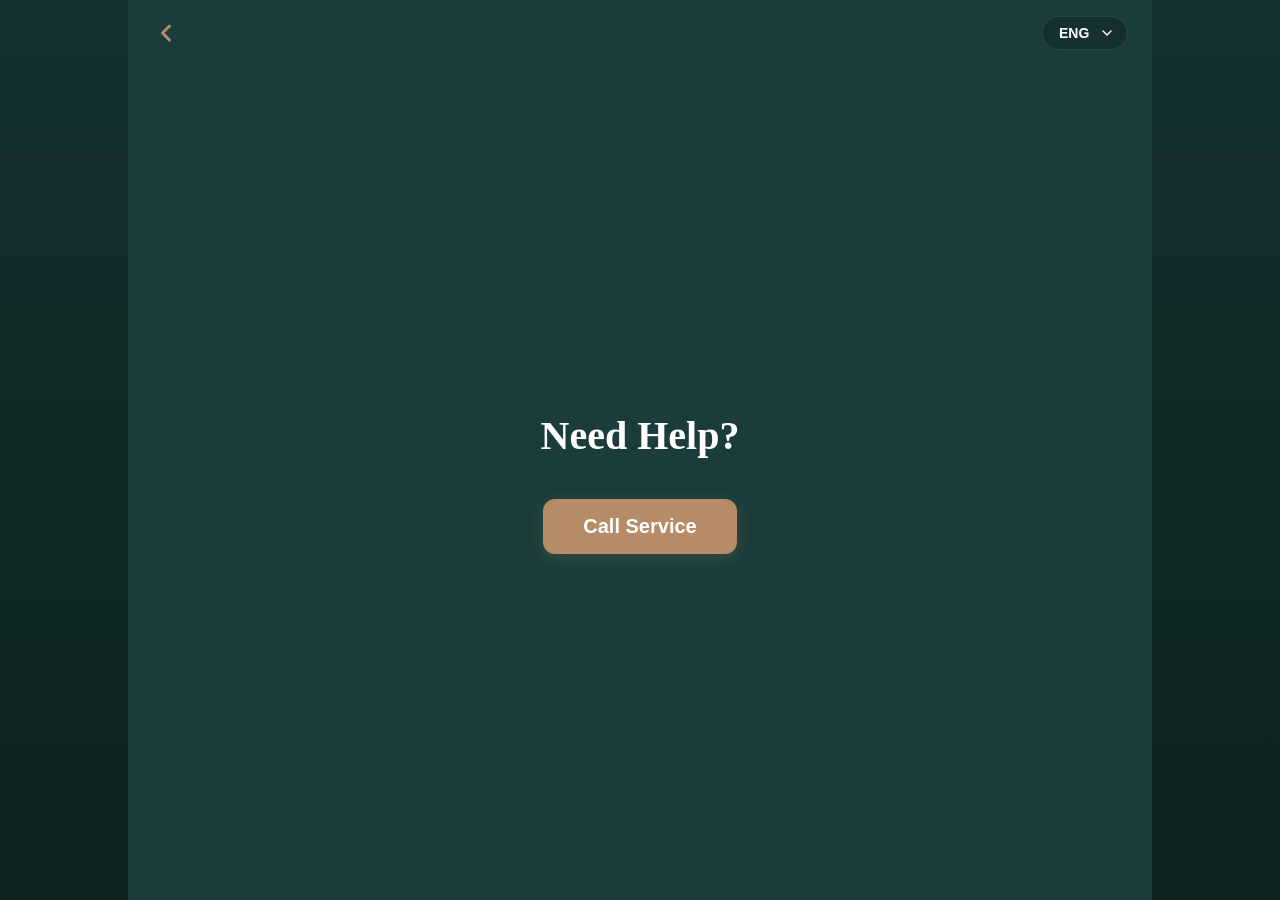
==== commit 1160ae0e: "feat: add group ordering and improve checkout flow" ====
--- a/html/call-service.html
+++ b/html/call-service.html
@@ -14,7 +14,7 @@
     -->
     <div class="app-container">
         <header class="top-header">
-            <a href="javascript:history.back()" class="icon-btn back-btn" aria-label="Back">
+            <a href="javascript:history.back()" class="icon-btn back-btn" aria-label="Back" data-i18n-aria-label="back">
                 <svg class="back-icon" viewBox="0 0 24 24" fill="none" stroke="#b58c67" stroke-width="2.5" stroke-linecap="round" stroke-linejoin="round">
                     <polyline points="15 18 9 12 15 6"></polyline>
                 </svg>
@@ -43,34 +43,9 @@
         </main>
     </div>
 
-    <script>
-        /**
-         * call-service inline script
-         * Handles the button click to display a service confirmation popup.
-         */
-        const btn = document.getElementById('callServiceBtn');
-        const popup = document.getElementById('servicePopup');
-
-        btn.addEventListener('click', () => {
-            // Show the popup
-            popup.classList.remove('hidden');
-            
-            // Disable the button and change its translation key
-            btn.disabled = true;
-            btn.setAttribute('data-i18n', 'service_called_btn');
-            btn.classList.add('disabled-btn');
-            
-            // Re-run the translation function so the new key is translated
-            if (typeof updateUI === 'function') {
-                updateUI();
-            }
-        });
-    </script>
     <script src="../js/data/dictionary.js"></script>
-    <script src="../js/data/menuData.js"></script>
-
-    <script src="../js/order_page.js"></script>
+    <script src="../js/utils/AppUtils.js"></script>
     <script src="../js/controller/LanguageController.js"></script>
-    <script src="../js/controller/MenuController.js"></script>
+    <script src="../js/controller/ServiceController.js"></script>
 </body>
-</html>+</html>
--- a/css/styles.css
+++ b/css/styles.css
@@ -24,17 +24,43 @@
     /* Uses system fonts for a native app feel */
     
     font-family: -apple-system, BlinkMacSystemFont, "Segoe UI", Roboto, Helvetica, Arial, sans-serif;
-
+    background:
+        radial-gradient(circle at top, rgba(181, 140, 103, 0.15), transparent 35%),
+        linear-gradient(180deg, #14312f 0%, #0d2221 100%);
+    color: #ffffff;
 }
 
 .app-container {
     width: 100%;           /* Takes up the full width */
     max-width: 1024px;     /* But never gets wider than an iPad in landscape mode */
     min-height: 100vh;     /* Ensure it always covers the full height of the screen */
-    margin: 0;        /* Centers the container on the desktop screen */
+    margin: 0 auto;        /* Centers the container on the desktop screen */
     
     background-color: #1a3d3b;
     position: relative;
+    display: flex;
+    flex-direction: column;
+}
+
+a,
+button,
+select,
+input {
+    touch-action: manipulation;
+}
+
+a:focus-visible,
+button:focus-visible,
+select:focus-visible,
+input:focus-visible,
+.meal-card:focus-visible,
+.clickable-footer:focus-visible {
+    outline: 3px solid rgba(181, 140, 103, 0.95);
+    outline-offset: 3px;
+}
+
+.main-content {
+    flex: 1;
     display: flex;
     flex-direction: column;
 }
@@ -161,6 +187,54 @@
 
 .category-slider {
     padding: 0 0 15px 15px;
+}
+
+.order-mode-panel {
+    padding: 0 20px 18px;
+    display: flex;
+    flex-wrap: wrap;
+    align-items: center;
+    gap: 12px;
+}
+
+.order-mode-label,
+.guest-selection-label {
+    color: #84a1a0;
+    font-size: 14px;
+    font-weight: 600;
+}
+
+.order-mode-toggle {
+    display: inline-flex;
+    gap: 8px;
+    padding: 6px;
+    background-color: rgba(16, 43, 42, 0.6);
+    border: 1px solid rgba(132, 161, 160, 0.2);
+    border-radius: 999px;
+}
+
+.order-mode-btn {
+    border: none;
+    border-radius: 999px;
+    padding: 10px 16px;
+    background: transparent;
+    color: #84a1a0;
+    font: inherit;
+    font-size: 14px;
+    font-weight: 600;
+    cursor: pointer;
+    transition: background-color 0.2s ease, color 0.2s ease;
+}
+
+.order-mode-btn.active {
+    background-color: #b58c67;
+    color: #ffffff;
+}
+
+.guest-selection-controls {
+    display: flex;
+    align-items: center;
+    gap: 12px;
 }
 
 .category-list {
@@ -248,12 +322,38 @@
     padding: 25px 0;
     border-bottom: 1px solid #b58c67;
     display: flex;
-    align-items: center;
+    align-items: flex-start;
+    justify-content: space-between;
+    gap: 18px;
 }
 
 .meal-name {
     font-size: 16px;
     font-weight: 600;
+    color: #ffffff;
+    margin-bottom: 8px;
+}
+
+.meal-copy {
+    flex: 1;
+}
+
+.meal-description-preview {
+    font-size: 14px;
+    line-height: 1.5;
+    color: #84a1a0;
+}
+
+.meal-price {
+    color: #b58c67;
+    font-size: 16px;
+    font-weight: 700;
+    white-space: nowrap;
+}
+
+.menu-empty-state {
+    padding: 48px 20px;
+    text-align: center;
     color: #84a1a0;
 }
 
@@ -429,29 +529,71 @@
 
 .order-controls {
     display: flex;
+    flex-direction: column;
+    gap: 15px;
+    width: 100%;
+    margin-top: 10px;
+}
+
+.modal-price-row {
+    width: 100%;
+    display: flex;
+    justify-content: space-between;
+    align-items: center;
+    padding-bottom: 15px;
+    border-bottom: 1px solid rgba(16, 43, 42, 0.1);
+}
+
+.modal-price-label {
+    font-size: 16px;
+    color: #555555;
+}
+
+.modal-price-amount {
+    font-size: 24px;
+    font-weight: bold;
+    color: #102b2a;
+}
+
+.modal-controls-row {
+    display: flex;
+    width: 100%;
     gap: 12px;
-    align-items: center;
-    width: 100%;
 }
 
 .quantity-selector {
     display: flex;
     align-items: center;
-    gap: 10px;
-    padding: 0px 15px;
-    border: 2px solid #102b2a; 
+    justify-content: center;
+    border: 2px solid #102b2a;
     border-radius: 12px;
-    background-color: white;
-}
-
-#meal-quantity {
+    background-color: transparent;
+    cursor: pointer;
+    position: relative;
+}
+
+.quantity-selector select {
+    appearance: none;
+    -webkit-appearance: none;
     border: none;
     background: transparent;
-    font-size: 16px;
-    font-weight: bold;
+    font-size: 18px;
+    font-weight: 600;
     color: #102b2a;
     outline: none;
     cursor: pointer;
+    text-align: center;
+    width: 100%;
+    height: 100%;
+    padding: 0px 40px 0px 20px;
+}
+
+.quantity-selector svg {
+    position: absolute;
+    right: 15px;
+    width: 16px;
+    height: 16px;
+    pointer-events: none;
 }
 
 .quantity-selector span {
@@ -463,9 +605,17 @@
     height: 56px;
 }
 
+.guest-selector {
+    height: 48px;
+}
+
+.guest-selector select {
+    min-width: 150px;
+}
+
 .add-btn {
     display: flex;
-    justify-content: space-between;
+    justify-content: center;
     align-items: center;
     flex-grow: 1;
 
@@ -474,8 +624,8 @@
     border: none;
     padding: 0px 15px;
     border-radius: 12px;
-    font-weight: bold;
-    font-size: 18px;
+    cursor: pointer;
+    transition: transform 0.2s, background-color 0.2s;
 }
 
 .modal-header {
@@ -487,13 +637,12 @@
 
 
 .info-icon {
-    display: flex;
-    align-items: center;
-    justify-content: center;
     background: none;
     border: none;
     padding: 0;
     cursor: pointer;
+    outline: none !important;
+    -webkit-tap-highlight-color: transparent;
 }
 
 .info-svg {
@@ -505,13 +654,12 @@
 }
 
 .close-btn {
-  display: flex;
-  align-items: center;
-  justify-content: center;
   background: none;
   border: none;
   padding: 0;
   cursor: pointer;
+  outline: none !important;
+  -webkit-tap-highlight-color: transparent;
 }
 
 .x-svg {
@@ -617,6 +765,11 @@
     line-height: 1.5;
 }
 
+.dietary-empty {
+    color: #555;
+    font-size: 14px;
+}
+
 .dietary-tags {
     display: flex;
     flex-wrap: wrap;
@@ -747,6 +900,13 @@
     line-height: 1.5;
     margin-bottom: 40px;
     max-width: 350px;
+}
+
+.checkout-helper-text {
+    margin-top: 16px;
+    color: #84a1a0;
+    font-size: 14px;
+    line-height: 1.4;
 }
 
 .checkout-heading {
@@ -807,6 +967,14 @@
     padding: 15px 25px;
     background-color: #d4edda; /* Light green success background */
     color: #155724; /* Change so it follow scheme */ 
+    border-radius: 12px;
+}
+
+.disabled-btn {
+    opacity: 0.55;
+    cursor: not-allowed;
+    transform: none !important;
+    box-shadow: none;
 }
 
 /* Add these below your other tag colors */
@@ -871,16 +1039,45 @@
 
 .action-cell {
     text-align: center !important;
-    width: 50px;
+    width: 120px;
 }
 
 .delete-btn-table {
-    background: none;
-    border: none;
     color: #b58c67;
-    font-size: 18px;
-    cursor: pointer;
-    transition: color 0.2s;
+}
+
+.item-actions {
+    display: flex;
+    justify-content: center;
+    gap: 8px;
+}
+
+.order-action-btn {
+    width: 34px;
+    height: 34px;
+    border: 1px solid rgba(132, 161, 160, 0.25);
+    border-radius: 10px;
+    background-color: #153533;
+    color: #ffffff;
+    font-size: 16px;
+    cursor: pointer;
+    transition: background-color 0.2s ease, opacity 0.2s ease;
+}
+
+.order-action-btn:disabled {
+    opacity: 0.35;
+    cursor: not-allowed;
+}
+
+.order-item-name {
+    font-weight: 600;
+    color: #ffffff;
+}
+
+.order-item-meta {
+    margin-top: 4px;
+    font-size: 12px;
+    color: #84a1a0;
 }
 
 .order-header-container {
@@ -979,4 +1176,36 @@
     padding: 2px 6px;
     font-size: 12px;
     font-weight: bold;
-}+}
+
+.cart-qty-select {
+    width: 72px;
+    padding: 8px 12px;
+    border-radius: 10px;
+    border: 1px solid rgba(132, 161, 160, 0.35);
+    background-color: #153533;
+    color: #ffffff;
+    font: inherit;
+}
+
+@media (max-width: 720px) {
+    .meal-card {
+        flex-direction: column;
+        gap: 10px;
+    }
+
+    .meal-price {
+        align-self: flex-start;
+    }
+
+    .order-header-container {
+        flex-direction: column;
+        align-items: flex-start;
+        gap: 12px;
+    }
+
+    .cart-table th,
+    .cart-table td {
+        padding: 12px;
+    }
+}
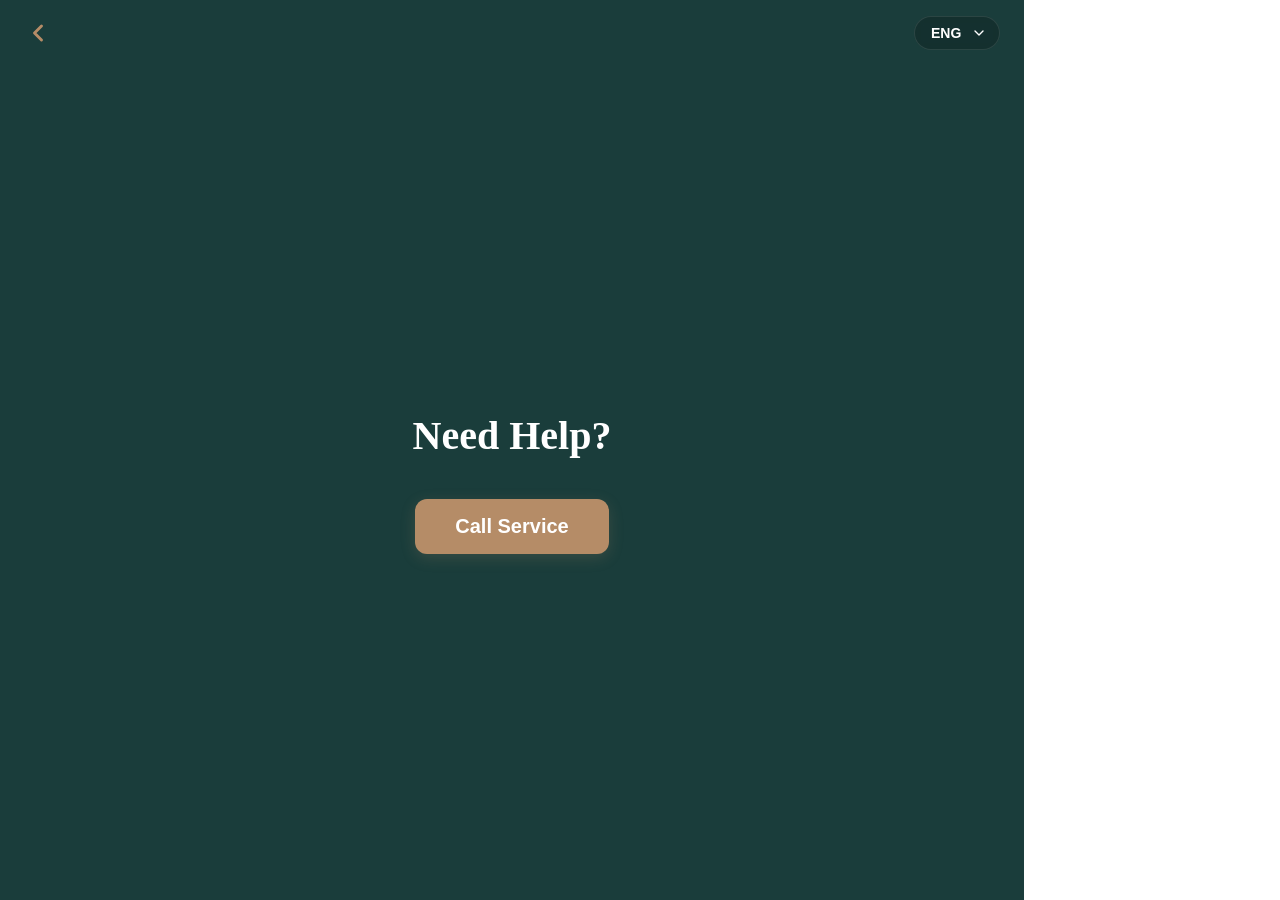
==== commit 9c1578cf: "more design from html files taken away" ====
--- a/html/call-service.html
+++ b/html/call-service.html
@@ -3,7 +3,7 @@
 <head>
     <meta charset="UTF-8">
     <meta name="viewport" content="width=device-width, initial-scale=1.0">
-    <title>Call Service</title>
+    <title>Call Service – Le Marodeur</title>
     <link rel="stylesheet" href="../css/styles.css">
 </head>
 <body>
@@ -14,7 +14,7 @@
     -->
     <div class="app-container">
         <header class="top-header">
-            <a href="javascript:history.back()" class="icon-btn back-btn" aria-label="Back" data-i18n-aria-label="back">
+            <a href="javascript:history.back()" class="icon-btn back-btn" aria-label="Back">
                 <svg class="back-icon" viewBox="0 0 24 24" fill="none" stroke="#b58c67" stroke-width="2.5" stroke-linecap="round" stroke-linejoin="round">
                     <polyline points="15 18 9 12 15 6"></polyline>
                 </svg>
@@ -43,9 +43,34 @@
         </main>
     </div>
 
+    <script>
+        /**
+         * call-service inline script
+         * Handles the button click to display a service confirmation popup.
+         */
+        const btn = document.getElementById('callServiceBtn');
+        const popup = document.getElementById('servicePopup');
+
+        btn.addEventListener('click', () => {
+            // Show the popup
+            popup.classList.remove('hidden');
+            
+            // Disable the button and change its translation key
+            btn.disabled = true;
+            btn.setAttribute('data-i18n', 'service_called_btn');
+            btn.classList.add('disabled-btn');
+            
+            // Re-run the translation function so the new key is translated
+            if (typeof updateUI === 'function') {
+                updateUI();
+            }
+        });
+    </script>
     <script src="../js/data/dictionary.js"></script>
-    <script src="../js/utils/AppUtils.js"></script>
+    <script src="../js/data/menuData.js"></script>
+
+    <script src="../js/order_page.js"></script>
     <script src="../js/controller/LanguageController.js"></script>
-    <script src="../js/controller/ServiceController.js"></script>
+    <script src="../js/controller/MenuController.js"></script>
 </body>
-</html>
+</html>
--- a/css/styles.css
+++ b/css/styles.css
@@ -3,7 +3,7 @@
  * Global stylesheet for the Le Marodeur application.
  * Defines base resets, typography, layout, components, and responsive design.
  * Organized by sections:
- * - Base Resets & App Container
+ * - Base & App Container
  * - Top Header & Navigation
  * - Categories & Menu
  * - Sticky Bottom Cart
@@ -21,46 +21,16 @@
 }
 
 body {
-    /* Uses system fonts for a native app feel */
-    
     font-family: -apple-system, BlinkMacSystemFont, "Segoe UI", Roboto, Helvetica, Arial, sans-serif;
-    background:
-        radial-gradient(circle at top, rgba(181, 140, 103, 0.15), transparent 35%),
-        linear-gradient(180deg, #14312f 0%, #0d2221 100%);
-    color: #ffffff;
 }
 
 .app-container {
     width: 100%;           /* Takes up the full width */
     max-width: 1024px;     /* But never gets wider than an iPad in landscape mode */
     min-height: 100vh;     /* Ensure it always covers the full height of the screen */
-    margin: 0 auto;        /* Centers the container on the desktop screen */
-    
+    margin: 0;        /* Centers the container on the desktop screen */
     background-color: #1a3d3b;
     position: relative;
-    display: flex;
-    flex-direction: column;
-}
-
-a,
-button,
-select,
-input {
-    touch-action: manipulation;
-}
-
-a:focus-visible,
-button:focus-visible,
-select:focus-visible,
-input:focus-visible,
-.meal-card:focus-visible,
-.clickable-footer:focus-visible {
-    outline: 3px solid rgba(181, 140, 103, 0.95);
-    outline-offset: 3px;
-}
-
-.main-content {
-    flex: 1;
     display: flex;
     flex-direction: column;
 }
@@ -110,23 +80,8 @@
     align-items: center;
     justify-content: center;
     text-decoration: none;   
-    transition: transform 0.2s ease;
+    transition: all 0.2s ease;
     position: relative;
-}
-
-.notification-dot {
-    position: absolute;
-    top: 0px;
-    right: 2px;
-    width: 8px;
-    height: 8px;
-    background-color: #ef4444;
-    border-radius: 50%;
-    border: 2px solid #1a3d3b;
-}
-
-.bell-icon:hover, .back-btn:hover {
-    transform: scale(1.05);
 }
 
 .bell-icon:active, .back-btn:active {
@@ -153,7 +108,7 @@
     backdrop-filter: blur(4px);
 }
 
-.modern-select:hover, .modern-select:focus {
+.modern-select:focus {
     background-color: rgba(0, 0, 0, 0.3);
     border-color: #b58c67;
 }
@@ -162,7 +117,6 @@
     background-color: #1a3d3b;
     color: #ffffff;
 }
-
 
 h1 {
     font-family: "Lora","Lora Placeholder",serif;
@@ -187,54 +141,6 @@
 
 .category-slider {
     padding: 0 0 15px 15px;
-}
-
-.order-mode-panel {
-    padding: 0 20px 18px;
-    display: flex;
-    flex-wrap: wrap;
-    align-items: center;
-    gap: 12px;
-}
-
-.order-mode-label,
-.guest-selection-label {
-    color: #84a1a0;
-    font-size: 14px;
-    font-weight: 600;
-}
-
-.order-mode-toggle {
-    display: inline-flex;
-    gap: 8px;
-    padding: 6px;
-    background-color: rgba(16, 43, 42, 0.6);
-    border: 1px solid rgba(132, 161, 160, 0.2);
-    border-radius: 999px;
-}
-
-.order-mode-btn {
-    border: none;
-    border-radius: 999px;
-    padding: 10px 16px;
-    background: transparent;
-    color: #84a1a0;
-    font: inherit;
-    font-size: 14px;
-    font-weight: 600;
-    cursor: pointer;
-    transition: background-color 0.2s ease, color 0.2s ease;
-}
-
-.order-mode-btn.active {
-    background-color: #b58c67;
-    color: #ffffff;
-}
-
-.guest-selection-controls {
-    display: flex;
-    align-items: center;
-    gap: 12px;
 }
 
 .category-list {
@@ -283,7 +189,6 @@
     color: #84a1a0;
 }
 
-/* --- The Active/Selected State --- */
 .category-item.active .category-btn {
     background-color: #b58c67;
     padding-bottom: 8px;
@@ -311,54 +216,184 @@
 }
 
 /* =========================================
+   Layout & Typography Utilities
+   ========================================= */
+.center-layout {
+    display: flex;
+    flex-direction: column;
+    align-items: center;
+    justify-content: center;
+    flex-grow: 1;
+    padding: 20px;
+}
+
+.center-text {
+    text-align: center;
+}
+
+.layout-padded {
+    padding: 20px;
+}
+
+.flex-1 {
+    flex: 1;
+}
+
+.mb-xs { margin-bottom: 10px; }
+.mb-sm { margin-bottom: 20px; }
+.mb-md { margin-bottom: 30px; }
+.mb-lg { margin-bottom: 40px; }
+.mt-sm { margin-top: 10px; }
+
+.status-text {
+    font-size: 18px;
+    color: #84a1a0;
+    line-height: 1.5;
+    margin-bottom: 40px;
+    max-width: 350px;
+}
+
+.checkout-heading {
+    margin-bottom: 8px;
+    color: #ffffff;
+}
+
+.checkout-subtitle {
+    font-size: 16px;
+    color: #84a1a0;
+}
+
+.text-bold-white {
+    font-weight: bold;
+    color: #ffffff;
+}
+
+.text-white {
+    color: #ffffff;
+}
+
+.tip-heading {
+    margin-top: 20px;
+    font-weight: 600;
+    color: #ffffff;
+}
+
+.total-price-row {
+    font-size: 20px;
+    font-weight: bold;
+    color: #b58c67;
+    margin-top: 20px;
+    border-top: 1px solid rgba(132,161,160,0.2);
+    padding-top: 15px;
+}
+
+.qr-options-flex {
+    display: flex;
+    flex-direction: column;
+    gap: 15px;
+    margin-top: 30px;
+}
+
+.dietary-title {
+    margin-top: 10px;
+    font-size: 16px;
+}
+
+
+
+/* =========================================
+   Welcome Screen Styles
+   ========================================= */
+.welcome-screen {
+    display: flex;
+    flex-direction: column;
+    justify-content: space-between;
+}
+
+.welcome-content {
+    display: flex;
+    flex-direction: column;
+    align-items: center;
+    justify-content: center;
+    flex-grow: 1;
+    text-align: center;
+    padding: 20px;
+    color: #ffffff;
+}
+
+.logo-placeholder {
+    margin-bottom: 20px;
+}
+
+.welcome-text {
+    font-size: 16px;
+    color: #84a1a0;
+    margin-bottom: 40px;
+}
+
+.start-btn {
+    background-color: #b58c67;
+    padding: 16px 40px;
+    font-size: 20px;
+    font-weight: 600;
+    color: #ffffff;
+    border: none;
+    border-radius: 12px;
+    text-decoration: none;
+    cursor: pointer;
+    display: inline-flex;
+    align-items: center;
+    justify-content: center;
+    transition: all 0.2s ease;
+    box-shadow: 0 4px 15px rgba(181, 140, 103, 0.2);
+}
+
+.start-btn:active {
+    transform: translateY(1px);
+    box-shadow: 0 2px 10px rgba(181, 140, 103, 0.15);
+}
+
+.btn-full {
+    margin-top: 20px;
+    width: 100%;
+}
+
+.btn-secondary {
+    background-color: #333333 !important;
+}
+
+
+/* =========================================
    Menu List
    ========================================= */
 .menu-list {
-    flex-grow: 1; /* Pushes the footer to the bottom */
-    padding: 0 20px 100px; /* Extra bottom padding so the sticky cart doesn't hide items */
+    padding: 0 20px 100px;
 }
 
 .meal-card {
     padding: 25px 0;
     border-bottom: 1px solid #b58c67;
     display: flex;
-    align-items: flex-start;
-    justify-content: space-between;
-    gap: 18px;
+    align-items: center;
 }
 
 .meal-name {
     font-size: 16px;
     font-weight: 600;
-    color: #ffffff;
-    margin-bottom: 8px;
-}
-
-.meal-copy {
-    flex: 1;
-}
-
-.meal-description-preview {
+    color: #84a1a0;
+}
+
+/* =========================================
+   Info meal
+   ========================================= */
+.dietary-warning {
+    color: #555;
     font-size: 14px;
-    line-height: 1.5;
-    color: #84a1a0;
-}
-
-.meal-price {
-    color: #b58c67;
-    font-size: 16px;
-    font-weight: 700;
-    white-space: nowrap;
-}
-
-.menu-empty-state {
-    padding: 48px 20px;
-    text-align: center;
-    color: #84a1a0;
-}
-
-/* =========================================
-   Sticky Bottom Cart
+    display: inline-block;
+}
+
+/* =========================================
+   Bottom Cart
    ========================================= */
 .cart-svg {
     width: 26px;             
@@ -379,24 +414,14 @@
 }
 
 .bottom-cart-bar {
-    position: sticky;
-    bottom: 20px;
-    margin: 0 20px 20px 20px;
     background-color: #102b2a;
     padding: 18px 24px;
     display: flex;
     justify-content: space-between;
     align-items: center;
-    z-index: 50;
-    border-radius: 16px;
     box-shadow: 0 10px 30px rgba(0, 0, 0, 0.4);
-    border: 1px solid rgba(132, 161, 160, 0.15); /* subtle teal border */
-    transition: transform 0.2s, box-shadow 0.2s;
-}
-
-.bottom-cart-bar:hover {
-    transform: translateY(-2px);
-    box-shadow: 0 12px 35px rgba(0, 0, 0, 0.5);
+    border: 1px solid rgba(132, 161, 160, 0.15);
+    transition: all 0.2s ease;
 }
 
 .bottom-cart-bar:active {
@@ -411,89 +436,44 @@
     letter-spacing: 0.5px;
 }
 
-/* Remove the old wireframe line */
 .bottom-cart-bar::after {
     display: none;
 }
 
-/* =========================================
-   Confirm Dialog designs (Remove Item)
-   ========================================= */
-.confirm-modal {
-    border: none;
-    padding: 24px;
-    width: 90%;
-    max-width: 400px;
-    margin: auto; /* Centered vertically and horizontally */
-    border-radius: 16px;
-    background-color: #ffffff;
-    box-shadow: 0 10px 30px rgba(0,0,0,0.2); 
-    font-family: -apple-system, BlinkMacSystemFont, "Segoe UI", Roboto, sans-serif;
-}
-
-.confirm-modal::backdrop {
-    background-color: rgba(0, 0, 0, 0.4); 
-    backdrop-filter: blur(2px); 
-}
-
-.confirm-title {
-    font-size: 24px;
-    font-weight: 700;
-    color: #000000;
-    margin-top: 0;
-    margin-bottom: 12px;
-}
-
-.confirm-text {
-    font-size: 16px;
-    color: #000000;
-    margin-top: 0;
-    margin-bottom: 24px;
-    line-height: 1.4;
-}
-
-.confirm-controls {
-    display: flex;
-    gap: 12px;
-    align-items: center;
-}
-
-.confirm-btn {
-    flex: 1;
-    height: 48px;
-    border-radius: 12px;
-    font-size: 16px;
-    font-weight: 600;
-    cursor: pointer;
-    display: flex;
-    justify-content: center;
-    align-items: center;
-    transition: background-color 0.2s, transform 0.1s;
-}
-
-.confirm-btn:active {
-    transform: scale(0.97);
-}
-
-.confirm-btn.cancel-btn {
-    background-color: #ffffff;
-    color: #000000;
-    border: 2px solid #102b2a; 
-}
-
-.confirm-btn.cancel-btn:hover {
-    background-color: #f5f5f5;
-}
-
-.confirm-btn.remove-btn {
-    background-color: #102b2a;
-    color: #ffffff;
-    border: none;
-}
-
-.confirm-btn.remove-btn:hover {
-    background-color: #0b1e1d;
-}
+.cart-empty-cell {
+    text-align: center;
+    padding: 30px;
+}
+
+/* =========================================
+   Drag and Drop Utilities
+   ========================================= */
+.meal-card {
+    cursor: grab;
+    transition: all 0.2s ease;
+}
+
+.meal-card:active {
+    cursor: grabbing;
+}
+
+.meal-card.dragging {
+    opacity: 0.4;
+    background-color: #f0f0f0;
+}
+
+.bottom-cart-bar {
+    transition: all 0.2s ease;
+}
+
+.bottom-cart-bar.drag-over {
+    background-color: #999999; /* TODO: change color */
+}
+
+.bottom-cart-bar.item-dropped {
+    transform: scale(1.02);
+}
+
 
 /* =========================================
    Dialog designs (Meal detailed view)
@@ -605,14 +585,6 @@
     height: 56px;
 }
 
-.guest-selector {
-    height: 48px;
-}
-
-.guest-selector select {
-    min-width: 150px;
-}
-
 .add-btn {
     display: flex;
     justify-content: center;
@@ -625,16 +597,8 @@
     padding: 0px 15px;
     border-radius: 12px;
     cursor: pointer;
-    transition: transform 0.2s, background-color 0.2s;
-}
-
-.modal-header {
-    display: flex;
-    justify-content: space-between;
-    align-items: center;
-    width: 100%;
-}
-
+    transition: all 0.2s ease;
+}
 
 .info-icon {
     background: none;
@@ -670,12 +634,10 @@
   stroke-width: 1.8;
 }
 
-/* This gives a nice feedback without changing the color */
 .info-icon:active, .close-btn:active {
     opacity: 0.6;
     transform: scale(0.9);
 }
-
 
 .edit-icon {
   display: flex;
@@ -692,7 +654,538 @@
   stroke-width: 2;
 }
 
-/* TODO: Change colors to match the theme below */
+/* =========================================
+   Drag and Drop Table Styles
+   ========================================= */
+.order-item-row.dragging {
+    opacity: 0.5;
+    background-color: #153533 !important;
+}
+
+.order-item-row.drag-over-top td {
+    border-top: 2px solid #b58c67;
+}
+
+.order-item-row.drag-over-bottom td {
+    border-bottom: 2px solid #b58c67;
+}
+
+
+/* =========================================
+   Dietary Information & Tags
+   ========================================= */
+.info-body {
+    display: flex;
+    flex-direction: column;
+    gap: 12px;
+    padding-top: 10px;
+}
+
+.meal-description {
+    font-size: 15px;
+    color: #555; /* Change to proper collor that follows theme*/
+    line-height: 1.5;
+}
+
+.dietary-tags {
+    display: flex;
+    flex-wrap: wrap;
+    gap: 8px;
+    margin-bottom: 10px;
+}
+
+.tag {
+    padding: 6px 12px;
+    border-radius: 20px;
+    font-size: 13px;
+    font-weight: bold;
+    color: white;
+}
+
+/* Color coding the tags */
+.tag-veg { background-color: #285A48; } /* Green for vegetarian/vegan */
+.tag-gf { background-color: #e04f26; } /* Orange for gluten-free */
+.tag-allergen { background-color: #8c1819; } /* Red for warnings/allergens */
+
+/* =========================================
+   Call Service Feature Styles
+   ========================================= */
+.hidden {
+    display: none !important; /* Critical for hiding the popup initially */
+}
+
+.popup {
+    margin-top: 20px;
+    padding: 15px 25px;
+    background-color: #d4edda; /* Light green success background */
+    color: #155724; /* Change so it follow scheme */ 
+}
+
+/* Add these below your other tag colors */
+.tag-vegan { background-color: #1e4620; } /* Dark green for vegan */
+.tag-non-alcoholic { background-color: #4a90e2; } /* Blue for beverages */
+
+
+/* =========================================
+   Remove Item Dialog designs
+   ========================================= */
+.confirm-modal {
+    border: none;
+    padding: 24px;
+    width: 90%;
+    max-width: 400px;
+    margin: auto; /* Centered vertically and horizontally */
+    border-radius: 16px;
+    box-shadow: 0 10px 30px rgba(0,0,0,0.2); 
+}
+
+.confirm-modal::backdrop {
+    background-color: rgba(0, 0, 0, 0.4); 
+    backdrop-filter: blur(2px); 
+}
+
+.confirm-title {
+    font-size: 24px;
+    font-weight: 700;
+    color: #102b2a;
+    margin-top: 0;
+    margin-bottom: 12px;
+}
+
+.confirm-text {
+    font-size: 16px;
+    color: #102b2a;
+    margin-top: 0;
+    margin-bottom: 24px;
+    line-height: 1.4;
+}
+
+.confirm-controls {
+    display: flex;
+    gap: 12px;
+    align-items: center;
+}
+
+.confirm-btn {
+    flex: 1;
+    height: 48px;
+    border-radius: 12px;
+    font-size: 16px;
+    font-weight: 600;
+    cursor: pointer;
+    display: flex;
+    justify-content: center;
+    align-items: center;
+    transition: all 0.2s ease;
+}
+
+.confirm-btn:active {
+    transform: scale(0.97);
+}
+
+.confirm-btn.cancel-btn {
+    background-color: #ffffff;
+    color: #000000;
+    border: 2px solid #102b2a; 
+}
+
+.confirm-btn.remove-btn {
+    background-color: #102b2a;
+    color: #ffffff;
+    border: none;
+}
+
+/* =========================================
+   Order Page & Cart Layout
+   ========================================= */
+.cart-table-wrapper {
+    width: 100%;
+    overflow-x: auto;
+    padding: 20px;
+    margin-bottom: 80px; /* Space for the bottom cart bar */
+}
+
+.cart-table {
+    width: 100%;
+    border-collapse: collapse;
+    color: #ffffff;
+    font-size: 15px;
+    background-color: #102b2a;
+    border-radius: 8px;
+    overflow: hidden;
+    box-shadow: 0 4px 6px rgba(0, 0, 0, 0.1);
+}
+
+.cart-table thead {
+    background-color: #0b1e1d;
+    border-bottom: 2px solid #b58c67;
+}
+
+.cart-table th,
+.cart-table td {
+    padding: 14px 16px;
+    text-align: left;
+    border-right: 1px solid #1a3d3b; /* Vertical lines */
+    border-bottom: 1px solid #1a3d3b; /* Horizontal lines */
+}
+
+/* Let's remove the right-most vertical line for a cleaner edge */
+.cart-table th:last-child,
+.cart-table td:last-child {
+    border-right: none;
+}
+
+.cart-table th {
+    font-weight: 600;
+    color: #84a1a0;
+    text-transform: uppercase;
+    font-size: 13px;
+    letter-spacing: 0.5px;
+}
+
+.cart-table tbody tr {
+    transition: all 0.2s ease;
+}
+
+.action-cell {
+    text-align: center !important;
+    width: 50px;
+}
+
+.delete-btn-table {
+    background: none;
+    border: none;
+    color: #b58c67;
+    font-size: 18px;
+    cursor: pointer;
+    transition: all 0.2s ease;
+}
+
+.order-header-container {
+    display: flex;
+    justify-content: space-between;
+    align-items: center;
+    padding: 20px 20px 10px 20px;
+}
+
+.order-header {
+    text-align: left; 
+    padding-top: 0; 
+    text-transform: uppercase;
+    font-size: 24px;
+    margin: 0;
+    color: #ffffff;
+}
+
+.checkout-header-btn {
+    background-color: #b58c67;
+    color: #ffffff;
+    border: none;
+    padding: 8px 16px;
+    border-radius: 6px;
+    font-weight: 600;
+    font-size: 14px;
+    cursor: pointer;
+    transition: all 0.2s ease;
+}
+
+.checkout-header-btn:active {
+    transform: scale(0.97);
+}
+
+.order-list {
+    display: flex;
+    flex-direction: column;
+    gap: 10px;
+    padding: 20px;
+}
+.order-item {
+    display: flex;
+    justify-content: space-between;
+    align-items: center;
+    background: #e2e2e2;
+    padding: 15px 20px;
+    border-radius: 4px;
+}
+.order-item-left {
+    display: flex;
+    gap: 20px;
+    font-size: 16px;
+    color: #333;
+}
+.delete-btn {
+    background: none;
+    border: none;
+    font-size: 24px;
+    cursor: pointer;
+    color: #333;
+    padding: 0 10px;
+}
+
+.order-header {
+    padding-top: 20px; 
+    text-transform: uppercase;
+}
+
+.cart-empty-text {
+    text-align: center;
+    color: #84a1a0;
+}
+
+.clickable-footer {
+    cursor: pointer;
+    position: relative;
+}
+
+.cart-icon-wrapper {
+    position: relative;
+    display: inline-block;
+}
+
+.cart-badge {
+    position: absolute;
+    top: -5px;
+    right: -10px;
+    background: #b58c67;
+    color: white;
+    border-radius: 50%;
+    padding: 2px 6px;
+    font-size: 12px;
+    font-weight: bold;
+}
+
+.payment-back-btn {
+    color: #84a1a0;
+}
+
+/* Checkout Styles */
+.checkout-container {
+    display: flex;
+    flex-direction: column;
+    gap: 24px;
+    padding: 20px;
+    text-align: center;
+    max-width: 400px;
+    margin: 0 auto;
+    width: 100%;
+}
+
+.table-input-group {
+    display: flex;
+    flex-direction: column;
+    gap: 12px;
+    text-align: left;
+}
+
+.table-input-group label {
+    font-size: 16px;
+    font-weight: 600;
+    color: #84a1a0;
+}
+
+.table-input-group input {
+    padding: 16px;
+    font-size: 18px;
+    background-color: #102b2a;
+    color: #ffffff;
+    border: 2px solid #0b1e1d;
+    border-radius: 12px;
+    font-family: inherit;
+    outline: none;
+    transition: border-color 0.2s;
+}
+
+.table-input-group input:focus {
+    border-color: #b58c67;
+}
+
+.table-input-group input::placeholder {
+    color: rgba(132, 161, 160, 0.4);
+}
+
+.checkout-pay-btn {
+    width: 100%;
+    padding: 18px;
+    font-size: 18px;
+    font-weight: 600;
+    border-radius: 12px;
+    cursor: pointer;
+    transition: transform 0.1s, background-color 0.2s;
+    margin-bottom: 12px;
+    font-family: inherit;
+}
+
+.checkout-pay-btn:active {
+    transform: scale(0.98);
+}
+
+.primary-pay-btn {
+    background-color: #b58c67;
+    color: #ffffff;
+    border: none;
+    box-shadow: 0 4px 15px rgba(181, 140, 103, 0.3);
+}
+
+.primary-pay-btn:hover {
+    background-color: #9a7554;
+}
+
+.secondary-pay-btn {
+    background-color: transparent;
+    color: #b58c67;
+    border: 2px solid #b58c67;
+}
+
+.secondary-pay-btn:hover {
+    background-color: rgba(181, 140, 103, 0.1);
+}
+
+/* New Tipping Styles */
+.tip-section {
+    background: #102b2a;
+    padding: 24px;
+    border-radius: 16px;
+    box-shadow: 0 10px 30px rgba(0, 0, 0, 0.2);
+    border: 1px solid rgba(132, 161, 160, 0.1);
+}
+
+.tip-buttons {
+    display: flex;
+    gap: 12px;
+    justify-content: center;
+    margin: 20px 0;
+}
+
+.tip-btn {
+    padding: 12px 10px;
+    border: 2px solid #1a3d3b;
+    background: transparent;
+    color: #84a1a0;
+    border-radius: 10px;
+    font-weight: 600;
+    font-size: 16px;
+    cursor: pointer;
+    transition: all 0.2s;
+    flex: 1;
+}
+
+.tip-btn:hover {
+    border-color: #84a1a0;
+    color: #ffffff;
+}
+
+.tip-btn.active {
+    background: #b58c67;
+    color: #ffffff;
+    border-color: #b58c67;
+    box-shadow: 0 4px 10px rgba(181, 140, 103, 0.3);
+}
+
+/* =========================================
+    QR Payment Section Styles
+   ========================================= */
+.main-content {
+    color: #84a1a0;
+}
+
+.qr-section {
+    display: flex;
+    flex-direction: column;
+    align-items: center;
+    gap: 20px;
+    margin-top: 20px;
+}
+
+.mock-qr-box {
+    width: 200px;
+    height: 200px;
+    background-color: #fff;
+    border: 2px dashed #333;
+    display: flex;
+    align-items: center;
+    justify-content: center;
+    border-radius: 12px;
+    margin-bottom: 20px;
+    position: relative;
+    overflow: hidden;
+}
+
+.qr-image {
+    width: 100%;
+    height: 100%;
+    object-fit: contain;
+    display: block;
+}
+
+.mock-camera {
+    width: 250px;
+    height: 250px;
+    background-color: #000;
+    border: 4px solid #8c1819;
+    display: flex;
+    align-items: center;
+    justify-content: center;
+    color: white;
+    border-radius: 12px;
+    margin-bottom: 20px;
+    position: relative;
+    font-size: 20px;
+}
+
+.mock-camera::after {
+    content: '';
+    position: absolute;
+    width: 80%;
+    height: 80%;
+    border: 2px solid rgba(255, 255, 255, 0.5);
+    top: 10%;
+    left: 10%;
+    pointer-events: none;
+}
+
+/* =========================================
+    Card payment page styles
+   ========================================= */
+.payment-form {
+    display: flex;
+    flex-direction: column;
+    gap: 15px;
+    width: 100%;
+    max-width: 400px;
+    margin: 0 auto;
+    padding: 0 8px;
+}
+
+.form-group {
+    display: flex;
+    flex-direction: column;
+    text-align: left;
+}
+
+.form-group input {
+    max-width: 100%;
+    padding: 12px 16px;
+    box-sizing: border-box;
+}
+
+.row-group {
+    display: flex;
+    gap: 15px;
+    flex-wrap: wrap;
+}
+
+.form-group.flex-1 {
+    flex: 1 1 120px;
+    min-width: 0;
+}
+
+@media (max-width: 500px) {
+    .row-group {
+        flex-direction: column;
+        gap: 0;
+    }
+}
+
 
 /* IPAD FOCUS: (Media Query for devices over 600px) --- */
 @media (min-width: 600px) {
@@ -702,510 +1195,4 @@
         margin: auto; /* Center it vertical and horizontally */
         border-radius: 15px; 
     }
-}
-
-/* =========================================
-   Drag and Drop Table Styles
-   ========================================= */
-.order-item-row.dragging {
-    opacity: 0.5;
-    background-color: #153533 !important;
-}
-
-.order-item-row.drag-over-top td {
-    border-top: 2px solid #b58c67;
-}
-
-.order-item-row.drag-over-bottom td {
-    border-bottom: 2px solid #b58c67;
-}
-
-/* =========================================
-   Drag and Drop Utilities
-   ========================================= */
-.meal-card {
-    cursor: grab;
-    transition: opacity 0.2s, background-color 0.2s;
-}
-
-.meal-card:active {
-    cursor: grabbing;
-}
-
-.meal-card.dragging {
-    opacity: 0.4;
-    background-color: #f0f0f0;
-}
-
-.bottom-cart-bar {
-    transition: background-color 0.2s, transform 0.2s;
-}
-
-.bottom-cart-bar.drag-over {
-    background-color: #999999; /* TODO: change color */
-}
-
-.bottom-cart-bar.item-dropped {
-    transform: scale(1.02);
-}
-
-/* =========================================
-   Dietary Information & Tags
-   ========================================= */
-.info-body {
-    display: flex;
-    flex-direction: column;
-    gap: 12px;
-    padding-top: 10px;
-}
-
-.meal-description {
-    font-size: 15px;
-    color: #555; /* Change to proper collor that follows theme*/
-    line-height: 1.5;
-}
-
-.dietary-empty {
-    color: #555;
-    font-size: 14px;
-}
-
-.dietary-tags {
-    display: flex;
-    flex-wrap: wrap;
-    gap: 8px;
-    margin-bottom: 10px;
-}
-
-.tag {
-    padding: 6px 12px;
-    border-radius: 20px;
-    font-size: 13px;
-    font-weight: bold;
-    color: white;
-}
-
-/* Color coding the tags */
-.tag-veg { background-color: #285A48; } /* Green for vegetarian/vegan */
-.tag-gf { background-color: #e04f26; } /* Orange for gluten-free */
-.tag-allergen { background-color: #8c1819; } /* Red for warnings/allergens */
-
-/* =========================================
-   Welcome Screen Styles
-   ========================================= */
-.welcome-screen {
-    display: flex;
-    flex-direction: column;
-    justify-content: space-between;
-}
-
-.welcome-content {
-    display: flex;
-    flex-direction: column;
-    align-items: center;
-    justify-content: center;
-    flex-grow: 1;
-    text-align: center;
-    padding: 20px;
-    color: #ffffff;
-}
-
-.logo-placeholder {
-    font-size: 80px; /* Adjust emoji size */
-    margin-bottom: 20px;
-}
-
-.welcome-text {
-    font-size: 16px;
-    color: #84a1a0;
-    margin-bottom: 40px;
-}
-
-.start-btn {
-    background-color: #b58c67;
-    font-family: -apple-system, BlinkMacSystemFont, "Segoe UI", Roboto, sans-serif;
-    padding: 16px 40px;
-    font-size: 20px;
-    font-weight: 600;
-    color: #ffffff;
-    border: none;
-    border-radius: 12px;
-    text-decoration: none;
-    cursor: pointer;
-    display: inline-flex;
-    align-items: center;
-    justify-content: center;
-    transition: all 0.2s ease;
-    box-shadow: 0 4px 15px rgba(181, 140, 103, 0.2);
-}
-
-.start-btn:hover {
-    background-color: #c99c75;
-    transform: translateY(-2px);
-    box-shadow: 0 6px 20px rgba(181, 140, 103, 0.3);
-}
-
-.start-btn:active {
-    transform: translateY(1px);
-    box-shadow: 0 2px 10px rgba(181, 140, 103, 0.15);
-}
-
-.btn-full {
-    margin-top: 20px;
-    width: 100%;
-}
-
-.btn-secondary {
-    background-color: #333333 !important;
-}
-
-/* =========================================
-   Layout & Typography Utilities
-   ========================================= */
-.center-layout {
-    display: flex;
-    flex-direction: column;
-    align-items: center;
-    justify-content: center;
-    flex-grow: 1;
-    padding: 20px;
-}
-
-.center-text {
-    text-align: center;
-}
-
-.layout-padded {
-    padding: 20px;
-}
-
-.flex-1 {
-    flex: 1;
-}
-
-.mb-xs { margin-bottom: 10px; }
-.mb-sm { margin-bottom: 20px; }
-.mb-md { margin-bottom: 30px; }
-.mb-lg { margin-bottom: 40px; }
-.mt-sm { margin-top: 10px; }
-
-.status-emoji {
-    font-size: 80px;
-    margin-bottom: 20px;
-}
-
-.status-text {
-    font-size: 18px;
-    color: #555555;
-    line-height: 1.5;
-    margin-bottom: 40px;
-    max-width: 350px;
-}
-
-.checkout-helper-text {
-    margin-top: 16px;
-    color: #84a1a0;
-    font-size: 14px;
-    line-height: 1.4;
-}
-
-.checkout-heading {
-    margin-bottom: 8px;
-    color: #ffffff;
-}
-
-.checkout-subtitle {
-    font-size: 16px;
-    color: #84a1a0;
-}
-
-.text-bold-white {
-    font-weight: bold;
-    color: #ffffff;
-}
-
-.text-white {
-    color: #ffffff;
-}
-
-.tip-heading {
-    margin-top: 20px;
-    font-weight: 600;
-    color: #ffffff;
-}
-
-.total-price-row {
-    font-size: 20px;
-    font-weight: bold;
-    color: #b58c67;
-    margin-top: 20px;
-    border-top: 1px solid rgba(132,161,160,0.2);
-    padding-top: 15px;
-}
-
-.qr-options-flex {
-    display: flex;
-    flex-direction: column;
-    gap: 15px;
-    margin-top: 30px;
-}
-
-.dietary-title {
-    margin-top: 10px;
-    font-size: 16px;
-}
-
-/* =========================================
-   Call Service Feature Styles
-   ========================================= */
-.hidden {
-    display: none !important; /* Critical for hiding the popup initially */
-}
-
-.popup {
-    margin-top: 20px;
-    padding: 15px 25px;
-    background-color: #d4edda; /* Light green success background */
-    color: #155724; /* Change so it follow scheme */ 
-    border-radius: 12px;
-}
-
-.disabled-btn {
-    opacity: 0.55;
-    cursor: not-allowed;
-    transform: none !important;
-    box-shadow: none;
-}
-
-/* Add these below your other tag colors */
-.tag-vegan { background-color: #1e4620; } /* Dark green for vegan */
-.tag-non-alcoholic { background-color: #4a90e2; } /* Blue for beverages */
-
-/* =========================================
-   Order Page & Cart Layout
-   ========================================= */
-.cart-table-wrapper {
-    width: 100%;
-    overflow-x: auto;
-    padding: 20px;
-    margin-bottom: 80px; /* Space for the bottom cart bar */
-}
-
-.cart-table {
-    width: 100%;
-    border-collapse: collapse;
-    color: #ffffff;
-    font-size: 15px;
-    background-color: #102b2a;
-    border-radius: 8px;
-    overflow: hidden;
-    box-shadow: 0 4px 6px rgba(0, 0, 0, 0.1);
-}
-
-.cart-table thead {
-    background-color: #0b1e1d;
-    border-bottom: 2px solid #b58c67;
-}
-
-.cart-table th,
-.cart-table td {
-    padding: 14px 16px;
-    text-align: left;
-    border-right: 1px solid #1a3d3b; /* Vertical lines */
-    border-bottom: 1px solid #1a3d3b; /* Horizontal lines */
-}
-
-/* Let's remove the right-most vertical line for a cleaner edge */
-.cart-table th:last-child,
-.cart-table td:last-child {
-    border-right: none;
-}
-
-.cart-table th {
-    font-weight: 600;
-    color: #84a1a0;
-    text-transform: uppercase;
-    font-size: 13px;
-    letter-spacing: 0.5px;
-}
-
-.cart-table tbody tr {
-    transition: background-color 0.2s;
-}
-
-.cart-table tbody tr:hover {
-    background-color: #153533;
-}
-
-.action-cell {
-    text-align: center !important;
-    width: 120px;
-}
-
-.delete-btn-table {
-    color: #b58c67;
-}
-
-.item-actions {
-    display: flex;
-    justify-content: center;
-    gap: 8px;
-}
-
-.order-action-btn {
-    width: 34px;
-    height: 34px;
-    border: 1px solid rgba(132, 161, 160, 0.25);
-    border-radius: 10px;
-    background-color: #153533;
-    color: #ffffff;
-    font-size: 16px;
-    cursor: pointer;
-    transition: background-color 0.2s ease, opacity 0.2s ease;
-}
-
-.order-action-btn:disabled {
-    opacity: 0.35;
-    cursor: not-allowed;
-}
-
-.order-item-name {
-    font-weight: 600;
-    color: #ffffff;
-}
-
-.order-item-meta {
-    margin-top: 4px;
-    font-size: 12px;
-    color: #84a1a0;
-}
-
-.order-header-container {
-    display: flex;
-    justify-content: space-between;
-    align-items: center;
-    padding: 20px 20px 10px 20px;
-}
-
-.order-header {
-    text-align: left; 
-    padding-top: 0; 
-    text-transform: uppercase;
-    font-size: 24px;
-    margin: 0;
-    color: #ffffff;
-}
-
-.checkout-header-btn {
-    background-color: #b58c67;
-    color: #ffffff;
-    border: none;
-    padding: 8px 16px;
-    border-radius: 6px;
-    font-weight: 600;
-    font-size: 14px;
-    cursor: pointer;
-    transition: background-color 0.2s, transform 0.1s;
-}
-
-.checkout-header-btn:hover {
-    background-color: #9a7554;
-}
-
-.checkout-header-btn:active {
-    transform: scale(0.97);
-}
-
-.order-list {
-    display: flex;
-    flex-direction: column;
-    gap: 10px;
-    padding: 20px;
-}
-.order-item {
-    display: flex;
-    justify-content: space-between;
-    align-items: center;
-    background: #e2e2e2;
-    padding: 15px 20px;
-    border-radius: 4px;
-}
-.order-item-left {
-    display: flex;
-    gap: 20px;
-    font-size: 16px;
-    color: #333;
-}
-.delete-btn {
-    background: none;
-    border: none;
-    font-size: 24px;
-    cursor: pointer;
-    color: #333;
-    padding: 0 10px;
-}
-
-.order-header {
-    text-align: center; 
-    padding-top: 20px; 
-    text-transform: uppercase;
-}
-
-.cart-empty-text {
-    text-align: center;
-    color: #84a1a0;
-}
-
-.clickable-footer {
-    cursor: pointer;
-    position: relative;
-}
-
-.cart-icon-wrapper {
-    position: relative;
-    display: inline-block;
-}
-
-.cart-badge {
-    position: absolute;
-    top: -5px;
-    right: -10px;
-    background: #e04f26;
-    color: white;
-    border-radius: 50%;
-    padding: 2px 6px;
-    font-size: 12px;
-    font-weight: bold;
-}
-
-.cart-qty-select {
-    width: 72px;
-    padding: 8px 12px;
-    border-radius: 10px;
-    border: 1px solid rgba(132, 161, 160, 0.35);
-    background-color: #153533;
-    color: #ffffff;
-    font: inherit;
-}
-
-@media (max-width: 720px) {
-    .meal-card {
-        flex-direction: column;
-        gap: 10px;
-    }
-
-    .meal-price {
-        align-self: flex-start;
-    }
-
-    .order-header-container {
-        flex-direction: column;
-        align-items: flex-start;
-        gap: 12px;
-    }
-
-    .cart-table th,
-    .cart-table td {
-        padding: 12px;
-    }
-}
+}
